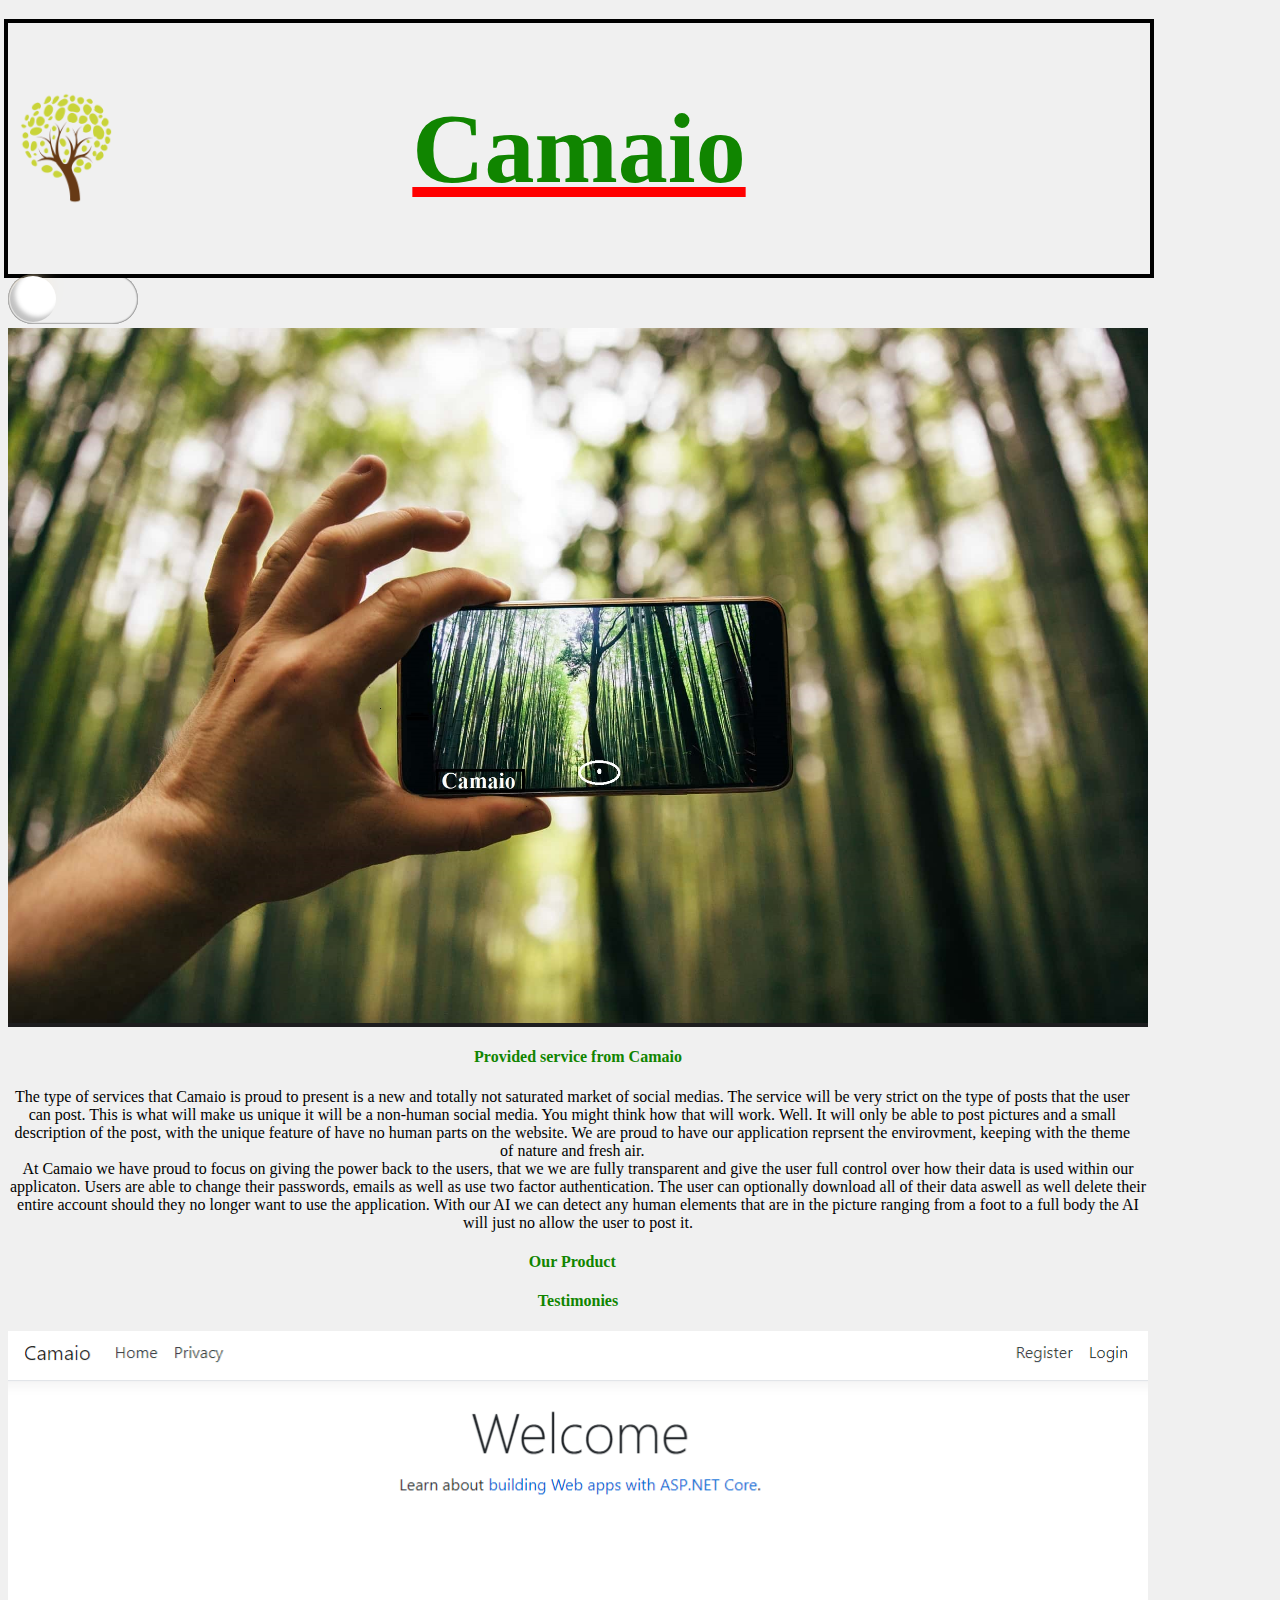
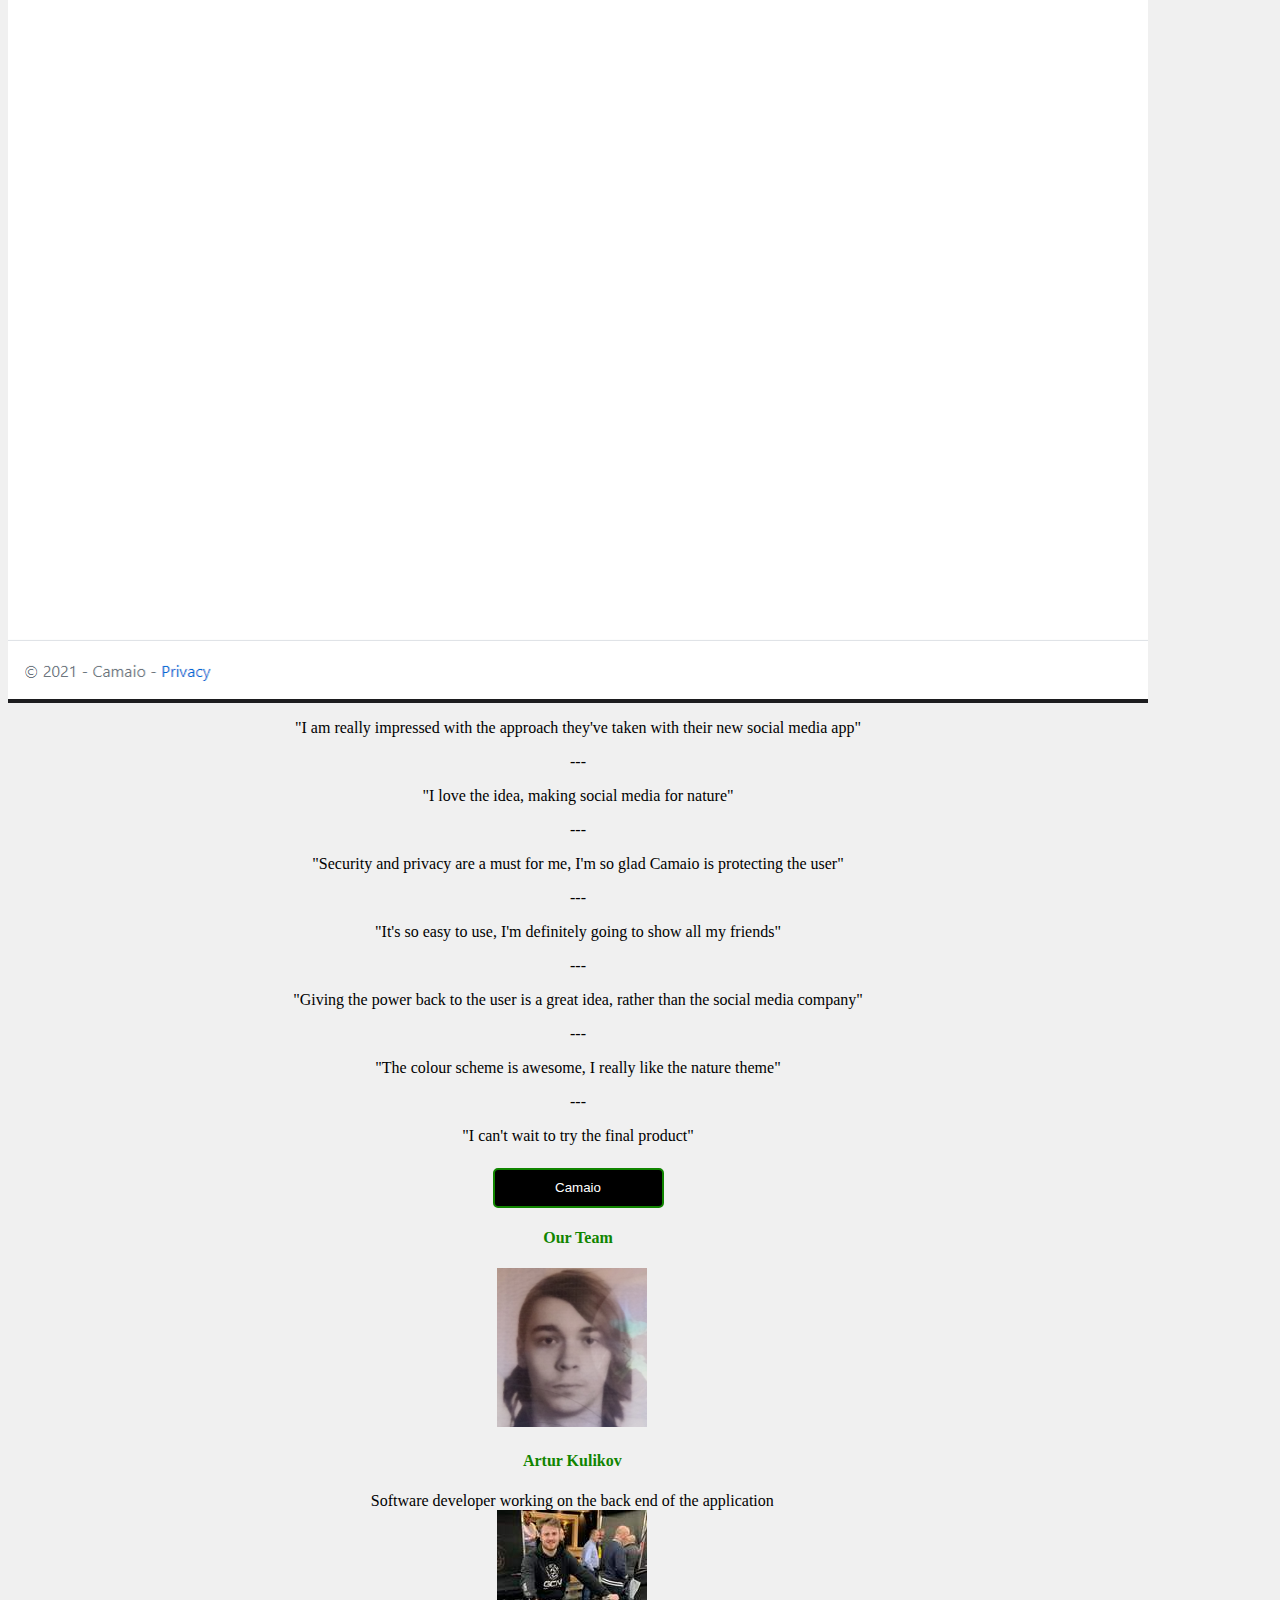
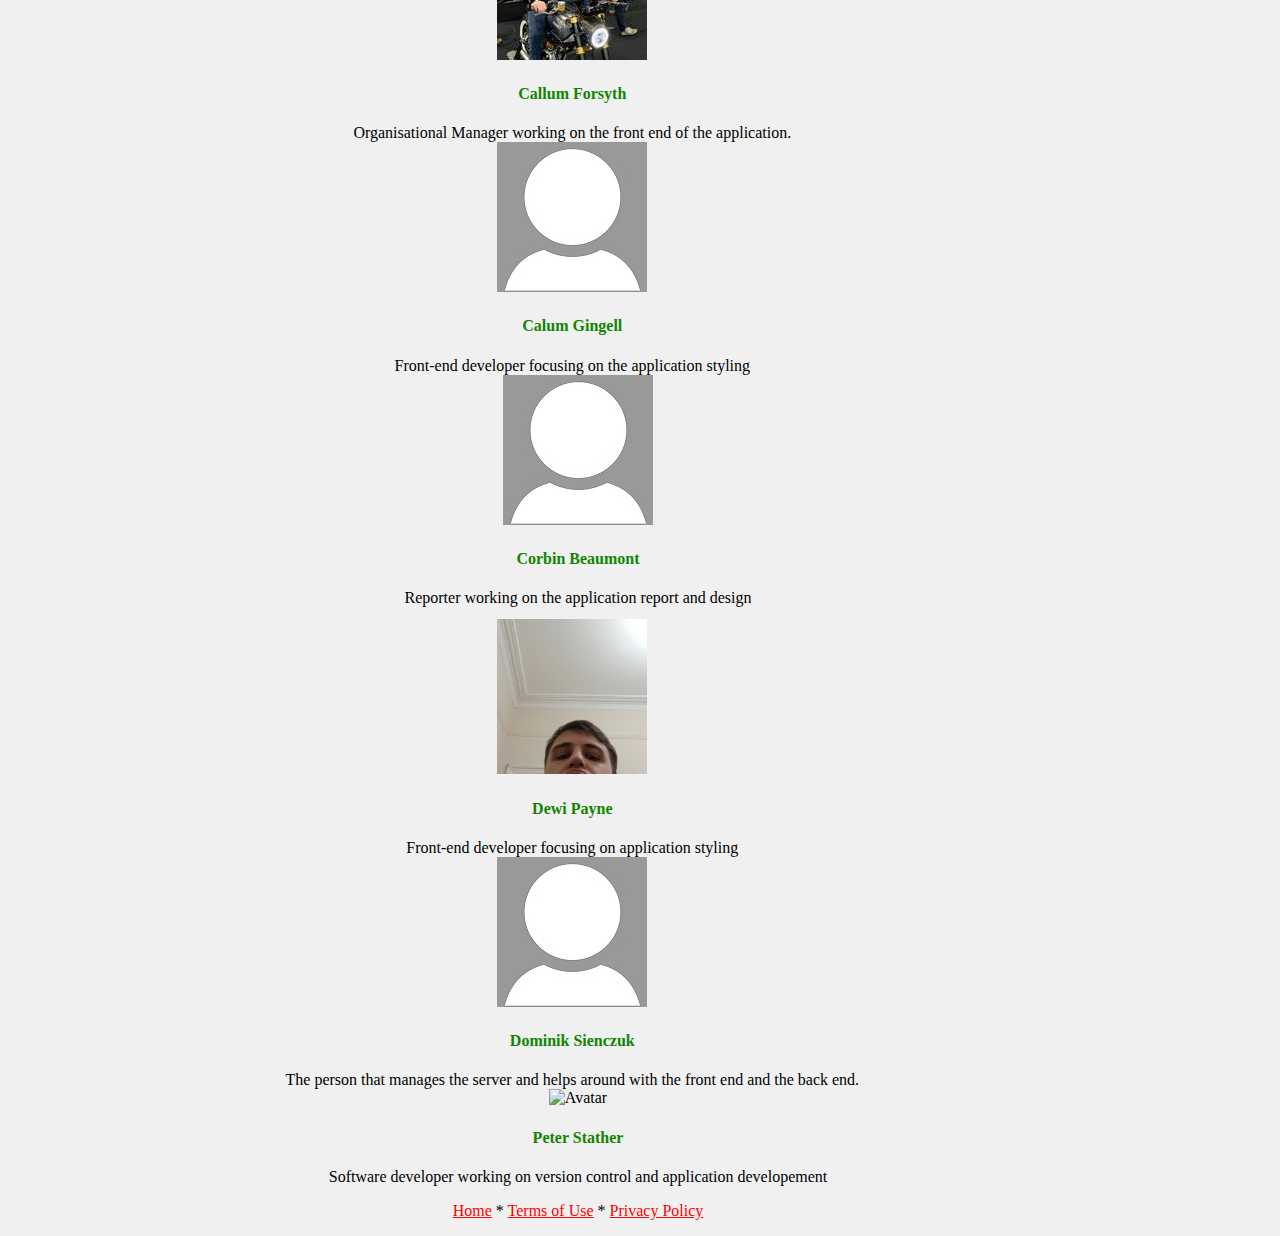
==== index.html @ d0fc168f "Update index.html" ====
<!DOCTYPE html>
<html lang="en" color-mode="light">

<head>
    <meta charset="utf-8">
    <meta name="viewport" content="width=device-width, initial-scale=1.0, maximum-scale=1.0, user-scalable=no">
    <link rel="stylesheet" href="https://cdn.metroui.org.ua/v4/css/metro-all.min.css">
    <link rel="stylesheet" href="./style/style.css">
    <script>
      if (
        localStorage.getItem("color-mode") === "dark" ||
        (window.matchMedia("(prefers-color-scheme: dark)").matches &&
          !localStorage.getItem("color-mode"))
      ) {
        document.documentElement.setAttribute("color-mode", "dark");
      }
      
    </script>
    <title>Company Website</title>
</head>

<body>
    <script src="https://cdn.metroui.org.ua/v4/js/metro.min.js"></script>

    <!-- <div class="container-fluid"></div> -->
    <div class="container">

        <!-- Main grid for the website -->
        <div class="grid">

            <!-- the Title -->
            <div class="header" style="margin-top: 2%;">
                <div class="cell" style=" margin-left: 1%; "></div>
                    <a href="./index.html">
                        <img src="./pictures/logo.png" alt="Camaio" style="width: 10%; height: 10%;">
                        <h1 style="text-align: center; font-size: 100px; font-family: 'Times New Roman', Times, serif; " >Camaio</h1>
                    </a>
                </div>
            </div>

            <div class="color-mode_btn light--hidden">
                <input type="checkbox" name="checkbox" class="switch">
            </div>

            <div class="color-mode_btn dark--hidden">
                <input type="checkbox" name="checkbox" class="switch">
            </div>
           
              
            <!-- Main image banner -->
            <div class="row" style="text-align: center; background-color: #1D1D1F; margin-bottom: 1%;">
                <div class="cell">
                    <img src="./pictures/phoneScreen.jpg" alt="Camaio" style="width: 100%; height: 100%;">
                </div>
            </div>

            <!-- The business -->
            <div class="row" style="text-align: center; margin-bottom: 1%; ">
                <div class="cell">
                    <h4>Provided service from Camaio</h4>
                </div>
            </div>

            <!-- first row (massive text row) -->
            <div class="row flex-align-center" style="text-align: center; ">
                <div class="cell" style=" margin-right: 1%; ">
                    <div class="cell">
                        The type of services that Camaio is proud to present is a new and totally not saturated market
                        of social medias. The service will be very strict on the type of posts that the user can post.
                        This is what will make us unique it will be a non-human social media. You might think how that
                        will work. Well. It will only be able to post pictures and a small description of the post, with
                        the unique feature of have no human parts on the website. We are proud to have our application 
                        reprsent the envirovment, keeping with the theme of nature and fresh air. 
                    </div>
                </div>
                <div class="cell">
                    <div class="cell">
                        At Camaio we have proud to focus on giving the power back to the users, that we we are fully 
                        transparent and give the user full control over how their data is used within our applicaton. 
                        Users are able to change their passwords, emails as well as use two factor authentication. The
                        user can optionally download all of their data aswell as well delete their entire account should 
                        they no longer want to use the application. With our AI we can detect any human elements that are in 
                        the picture ranging from a foot to a full body the AI will just no allow the user to post it.
                    </div>
                </div>
            </div>
             <!-- first row (massive text row) -->
             <div class="row flex-align-center" style="text-align: center; ">
                <div class="cell" style=" margin-right: 1%; ">
                    <div class="cell">
                        <h4>
                            Our Product
                        </h4>
                    </div>
                </div>
                <div class="cell">
                    <div class="cell">
                        <h4>
                            Testimonies
                        </h4>
                    </div>
                </div>
            </div>

            <div class="row flex-align-center" >
                <div class="cell cell-md-half" style="text-align: center; background-color: #1D1D1F; margin-bottom: 1%;">
                    <!-- A image of someone using the product -->
                    <img src="./pictures/appHomeScreen.png" alt="Camaio" style=" width: 100%; height: 70%;">
                </div>
                <div class="cell cell-md-half" style="text-align: center;margin-bottom: 2%;">
                    <!-- some text that makes it seem that our product is good -->
                    <p>"I am really impressed with the approach they've taken with their new social media app"</p>
                    <p>---</p>
                    <p>"I love the idea, making social media for nature"</p>
                    <p>---</p>
                    <p>"Security and privacy are a must for me, I'm so glad Camaio is protecting the user"</p>
                    <p>---</p>
                    <p>"It's so easy to use, I'm definitely going to show all my friends"</p>
                    <p>---</p>
                    <p>"Giving the power back to the user is a great idea, rather than the social media company"</p>
                    <p>---</p>
                    <p>"The colour scheme is awesome, I really like the nature theme"</p>
                    <p>---</p>
                    <p>"I can't wait to try the final product"</p>    
                </div>
            </div>

            <!-- Checkout the product/service -->
            <div class="row" style="text-align: center;">
                <div class="cell">
                    <h4>
                        <form action="https://camaio.co.uk/">
                            <button type="submit" class="camaio-button" 
                                style="width: 15%;   cursor: pointer;">Camaio</button>
                        </form>
                        </h3>
                </div>
            </div>

            <!-- Team -->
            <div class="row" style="text-align: center;  margin-bottom: 1%; ">
                <div class="cell">
                    <h4>Our Team</h4>
                </div>
            </div>

            <!-- The team -->
            <!-- Row 1 -->
            <div class="row" style="text-align: center; margin-bottom: 1%; ">
                <div class="cell" style=" margin-right: 1%;">
                    <div class="cell"><img src="./pictures/ArturImage.png" alt="Avatar" style="width:150px"></div>
                    <div class="cell">
                        <h4>Artur Kulikov</h4>
                    </div>
                    <div class="cell">Software developer working on the back end of the application</div>
                </div>
                <div class="cell" style="margin-right: 1%; ">
                    <div class="cell"><img src="./pictures/callumAvatar.jpg" alt="Avatar"></div>
                    <div class="cell">
                        <h4>Callum Forsyth</h4>
                    </div>
                    <div class="cell">Organisational Manager working on the front end of the application. </div>
                </div>
                <div class="cell" style="margin-right: 1%; ">
                    <div class="cell"><img src="./pictures/avatar.jpg" alt="Avatar" ></div>
                    <div class="cell">
                        <h4>Calum Gingell</h4>
                    </div>
                    <div class="cell">Front-end developer focusing on the application styling</div>
                </div>
                <div class="cell" styl>
                    <div class="cell"><img src="./pictures/avatar.jpg" alt="Avatar"></div>
                    <div class="cell">
                        <h4>Corbin Beaumont</h4>
                    </div>
                    <div class="cell">Reporter working on the application report and design</div>
                </div>
            </div>
            <!-- Row 2 -->
            <div class="row" style="text-align: center;  margin-bottom: 1%;">
                <div class="cell" style="margin-right: 1%; ">
                    <div class="cell"><img src="./pictures/dewi.jpg" alt="Avatar" style="width:150px"></div>
                    <div class="cell">
                        <h4>Dewi Payne</h4>
                    </div>
                    <div class="cell">Front-end developer focusing on application styling</div>
                </div>
                <div class="cell" style="margin-right: 1%; ">
                    <div class="cell"><img src="./pictures/avatar.jpg" alt="Avatar"></div>
                    <div class="cell">
                        <h4>Dominik Sienczuk</h4>
                    </div>
                    <div class="cell">The person that manages the server and helps around with the front end and the back end.</div>
                </div>
                <div class="cell">
                    <div class="cell"><img src="./pictures/Simber logo S edited.jpg" alt="Avatar" style="width:150px"></div>
                    <div class="cell">
                        <h4>Peter Stather</h4>
                    </div>
                    <div class="cell">Software developer working on version control and application developement</div>
                </div>
            </div>

            <!-- footer (icons of the social media) -->
            <div class="row">
                <div class="cell" style="text-align: center;  ">
                    <p>
                        <a href="./index.html">Home</a> *
                        <a href="./tos.html">Terms of Use</a> *
                        <a href="./privacy.html">Privacy Policy</a>
                    </p>
                </div>
            </div>
        </div>
    </div>
    <script src="./scripts/script.js"></script>
</body>
</html>
---- style/style.css ----
.wrapper {
  width: 130px;
  height: 100px;
  position: absolute;
  top: 50%;
  left: 0%;
  transform: translate(-50%, -50%);
}

.switch {
  position: relative;
  width: 130px;
  height: 50px;
  margin: 0px;
  appearance: none;
  border-radius: 25px;
  box-shadow: inset 0px 0px 2px black;

  outline: none;
  cursor: pointer;
  overflow: hidden;
}

.switch:after {
  content: "";
  width: 46px;
  height: 46px;
  border-radius: 50%;
  background-color: #fff;
  position: absolute;
  left: 2px;
  top: 2px;
  transform: translateX(0px);
  animation: off 0.7s forwards cubic-bezier(0.8, 0.5, 0.2, 1.4);
  box-shadow: inset 5px -5px 4px rgba(53, 53, 53, 0.3);
}

.camaio-button{
  border-color: transparent; 
  border-radius: 5px; 
  border: 2px solid var(--secondary-color);
  background-color: black; 
  color: white; 
  height: 40px;
  width: 25px; 
}

@keyframes off {
  0% {
    transform: translateX(80px);
    width: 46px;
  }
  50% {
    width: 75px;
    border-radius: 25px;
  }
  100% {
    transform: translateX(0px);
    width: 46px;
  }
}

.switch:checked:after {
  animation: on 0.7s forwards cubic-bezier(0.8, 0.5, 0.2, 1.4);
  box-shadow: inset -5px -5px 4px rgba(53, 53, 53, 0.3);
}

@keyframes on {
  0% {
    transform: translateX(0px);
    width: 46px;
  }
  50% {
    width: 75px;
    border-radius: 25px;
  }
  100% {
    transform: translateX(80px);
    width: 46px;
  }
}

.switch:checked:before {
  content: "";
  width: 15px;
  height: 15px;
  border-radius: 50%;
  position: absolute;
  left: 15px;
  top: 5px;
  transform-origin: 53px 10px;
  background-color: transparent;
  box-shadow: 5px -1px 0px #fff;
  filter: blur(0px);
  animation: sun 0.7s forwards ease;
}

/* Makes the transition for the sun when the button is clicked  */
@keyframes sun {
  0% {
    transform: rotate(170deg);
    background-color: transparent;
    box-shadow: 5px -1px 0px #fff;
    filter: blur(0px);
  }
  50% {
    background-color: transparent;
    box-shadow: 5px -1px 0px #fff;
    filter: blur(0px);
  }
  90% {
    background-color: #f5daaa;
    box-shadow: 0px 0px 10px #f5deb4, 0px 0px 20px #f5deb4, 0px 0px 30px #f5deb4,
      inset 0px 0px 2px #efd3a3;
    filter: blur(1px);
  }
  100% {
    transform: rotate(0deg);
    background-color: #f5daaa;
    box-shadow: 0px 0px 10px #f5deb4, 0px 0px 20px #f5deb4, 0px 0px 30px #f5deb4,
      inset 0px 0px 2px #efd3a3;
    filter: blur(1px);
  }
}

.switch:before {
  content: "";
  width: 15px;
  height: 15px;
  border-radius: 50%;
  position: absolute;
  left: 15px;
  top: 5px;
  filter: blur(1px);
  background-color: #f5daaa;
  box-shadow: 0px 0px 10px #f5deb4, 0px 0px 20px #f5deb4, 0px 0px 30px #f5deb4,
    inset 0px 0px 2px #efd3a3;
  transform-origin: 53px 10px;
  animation: moon 0.7s forwards ease;
}

/* Makes the transition for the moon when the button is clicked */
@keyframes moon {
  0% {
    transform: rotate(0deg);
    filter: blur(1px);
  }
  50% {
    filter: blur(1px);
  }
  90% {
    background-color: transparent;
    box-shadow: 5px -1px 0px #fff;
    filter: blur(0px);
  }
  100% {
    transform: rotate(170deg);
    background-color: transparent;
    box-shadow: 5px -1px 0px #fff;
    filter: blur(0px);
  }
}

body {
  background-color: var(--background-color);
  color: var(--font-color);
}

h1 {
  color: var(--secondary-color);
}

h4 {
  color: var(--secondary-color);
}

a {
  color: var(--primary-color);
}

p.{
    color: var(--primary-color);
}

.header {
  padding: 1px;
  width: 100%;
  outline: 4px solid black;

}
.header img{
  float: left;
  width: 100px;
  height: 100px;
}

.header h1{
    position: relative;
    top: 0px;
    text-align: center;
    right:5%;
 
}

:root {
  --radius: 50px;
  --sans: -apple-system, blinkmacsystemfont, "Segoe UI", roboto, oxygen, ubuntu,
    cantarell, "Open Sans", "Helvetica Neue", sans-serif;
}

:root[color-mode="light"] .light--hidden {
  display: none;
}

:root[color-mode="dark"] .dark--hidden {
  display: none;
}

:root[color-mode="light"] {
    --primary-color: red; 
    --secondary-color:  #108500;/* h2 & h4 headings */ 
    --font-color: black; 
    --background-color:#F0F0F0;  
}

:root[color-mode="dark"] {
    --primary-color: red; 
    --secondary-color: #A2C523; /* h2 & h4 headings */ 
    --font-color: white; 
    --background-color: #343434;  
}

@media (min-width: 640px) {
  .color-mode {
    padding: 2rem;
  }
}

@media (min-width: 640px) {
  .color-mode_section {
    padding: 1rem 3rem;
  }
}

@media (min-width: 640px) {
  .color-mode_excerpt {
    padding: 1rem 2rem;
    margin: 2rem;
  }
}

container {
  width: 100%;
  margin-left: 15%;
  margin-right: 15%;
}

@media (min-width: 576px) {
  .container {
    max-width: 540px;
  }
}

@media (min-width: 768px) {
  .container {
    max-width: 720px;
  }
}

@media (min-width: 992px) {
  .container {
    max-width: 960px;
  }
}

@media (min-width: 1200px) {
  .container {
    max-width: 1140px;
  }
}

@media (min-width: 1452px) {
  .container {
    max-width: 1360px;
  }
}
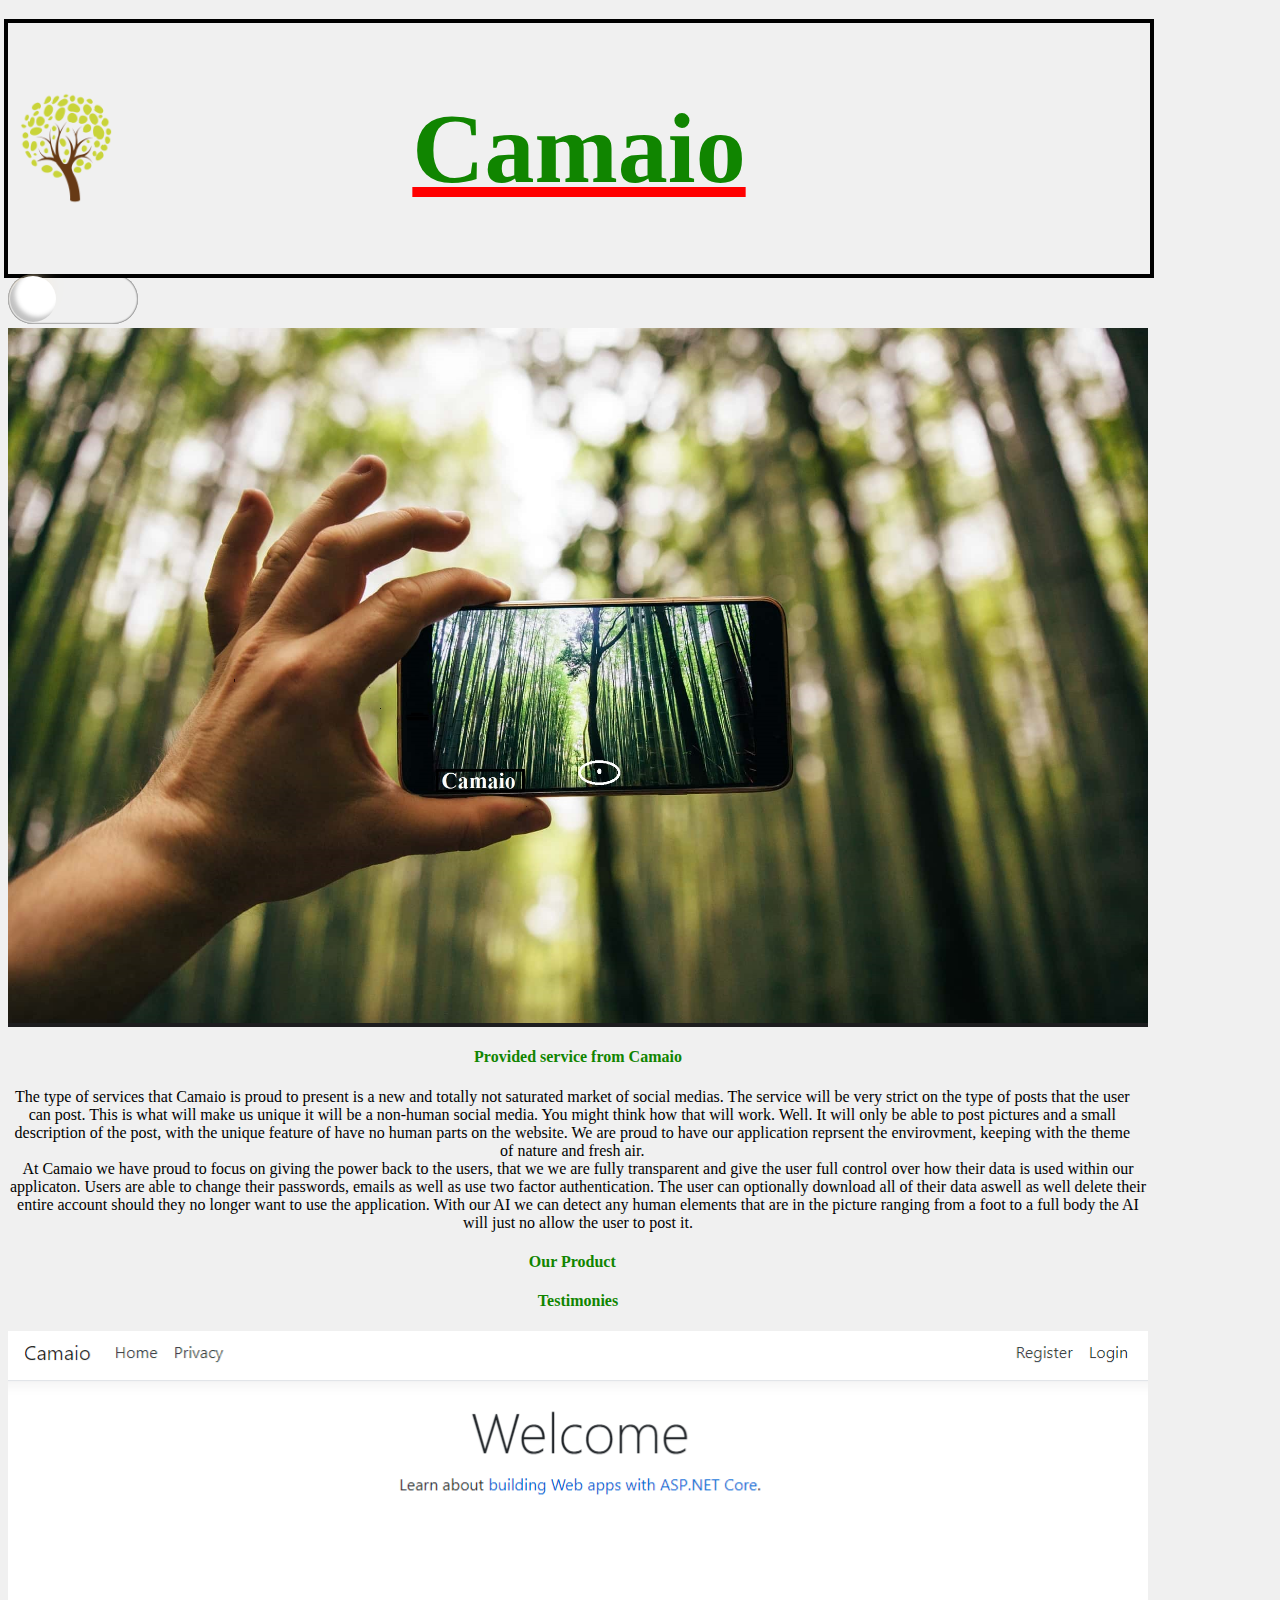
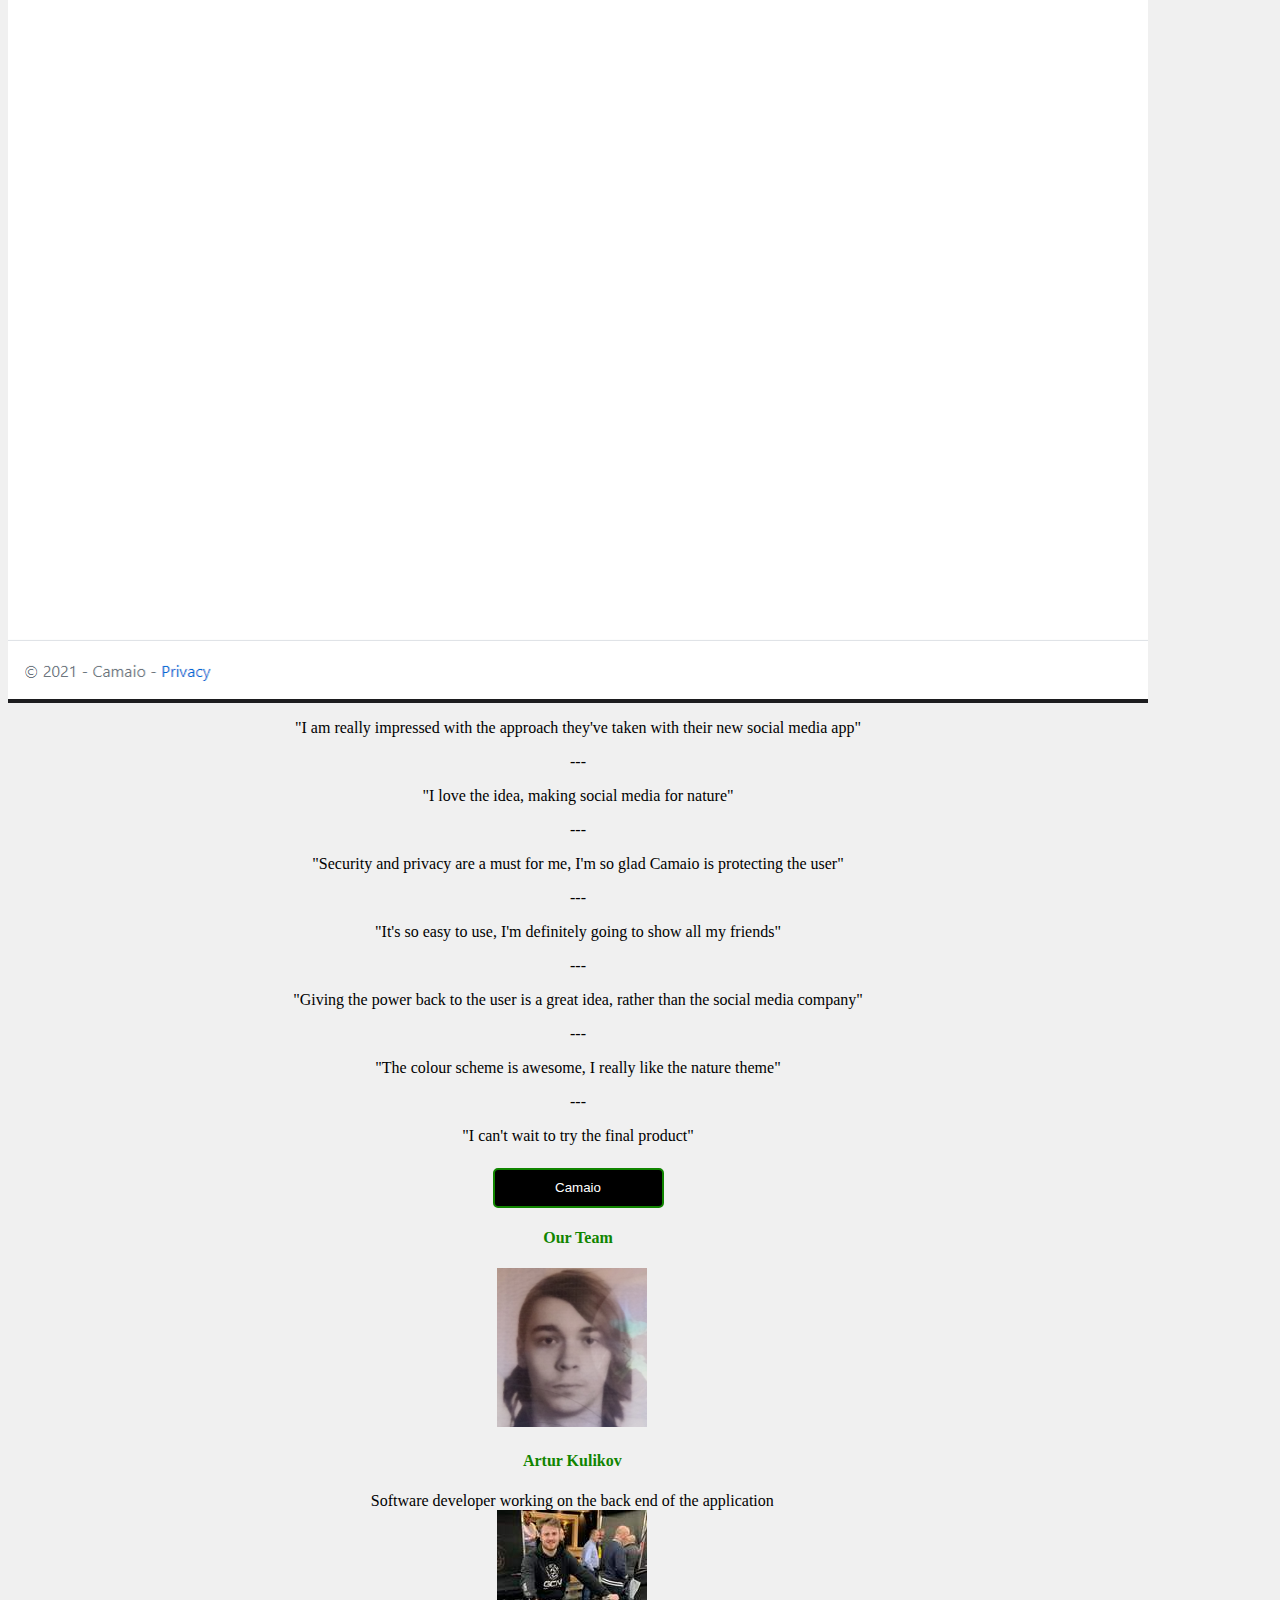
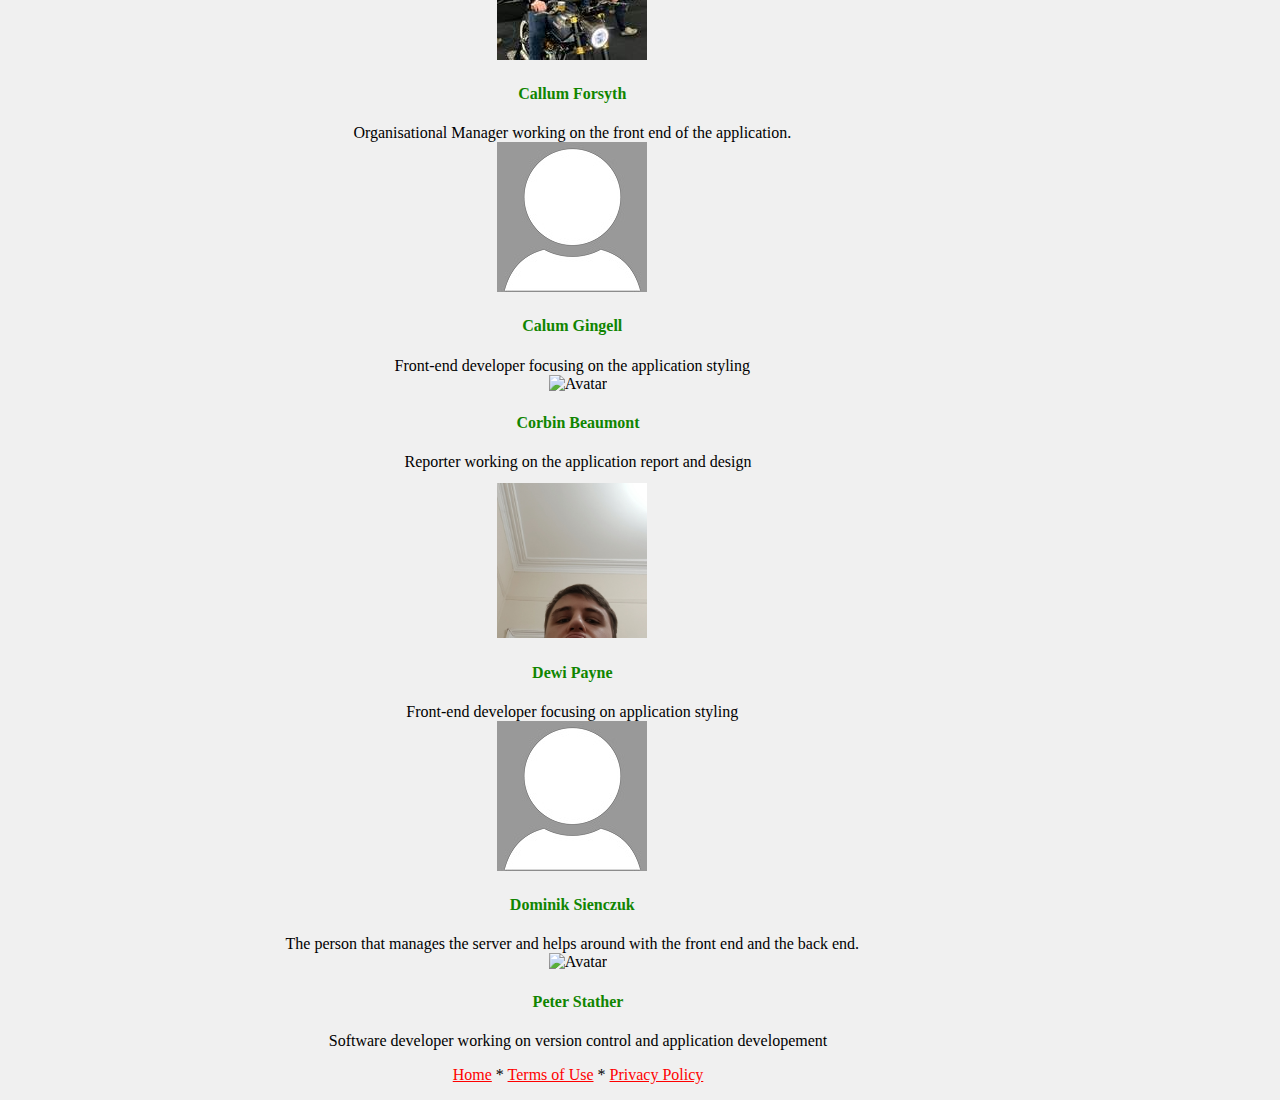
==== commit e5ecf598: "Merge pull request #42 from F29SO-Team-1/Chibich4n-profilepic" ====
--- a/index.html
+++ b/index.html
@@ -169,7 +169,7 @@
                     <div class="cell">Front-end developer focusing on the application styling</div>
                 </div>
                 <div class="cell" styl>
-                    <div class="cell"><img src="./pictures/avatar.jpg" alt="Avatar"></div>
+                    <div class="cell"><img src="./pictures/CorbinProfile.jpg" alt="Avatar"></div>
                     <div class="cell">
                         <h4>Corbin Beaumont</h4>
                     </div>
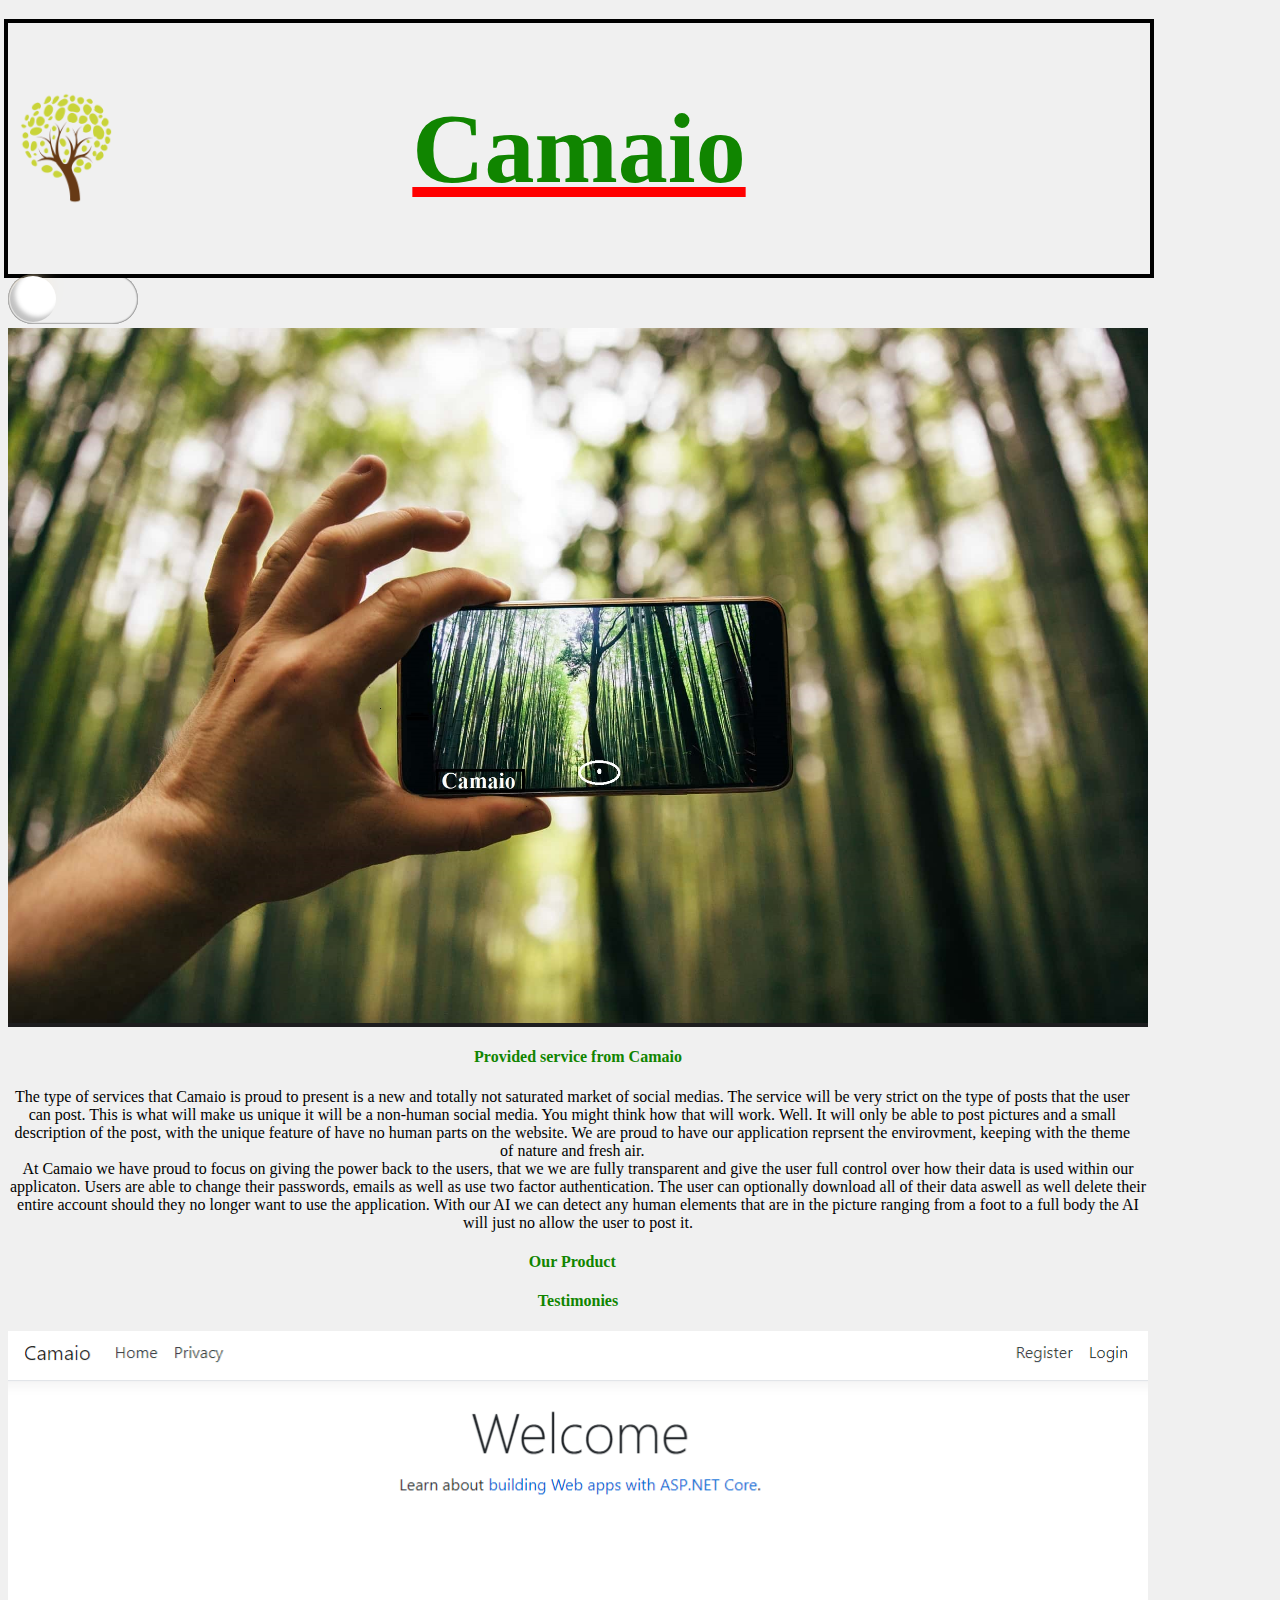
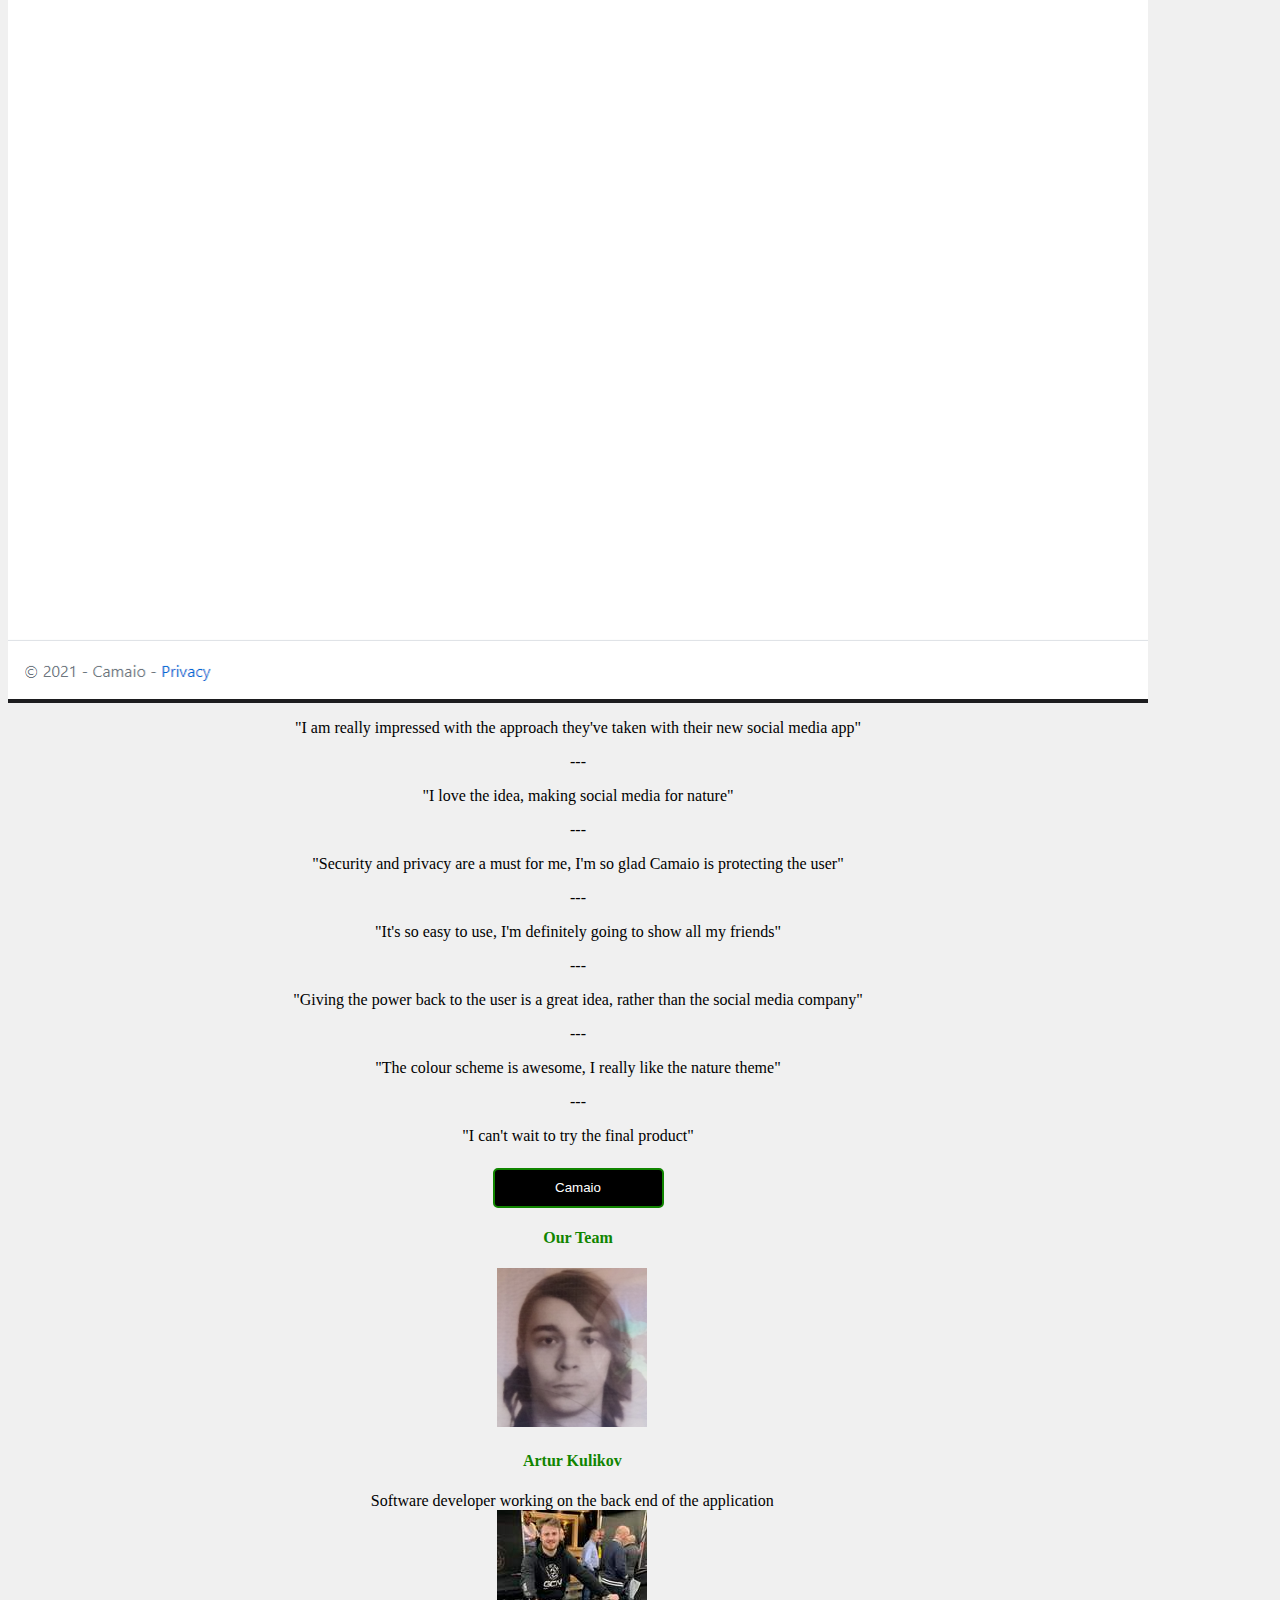
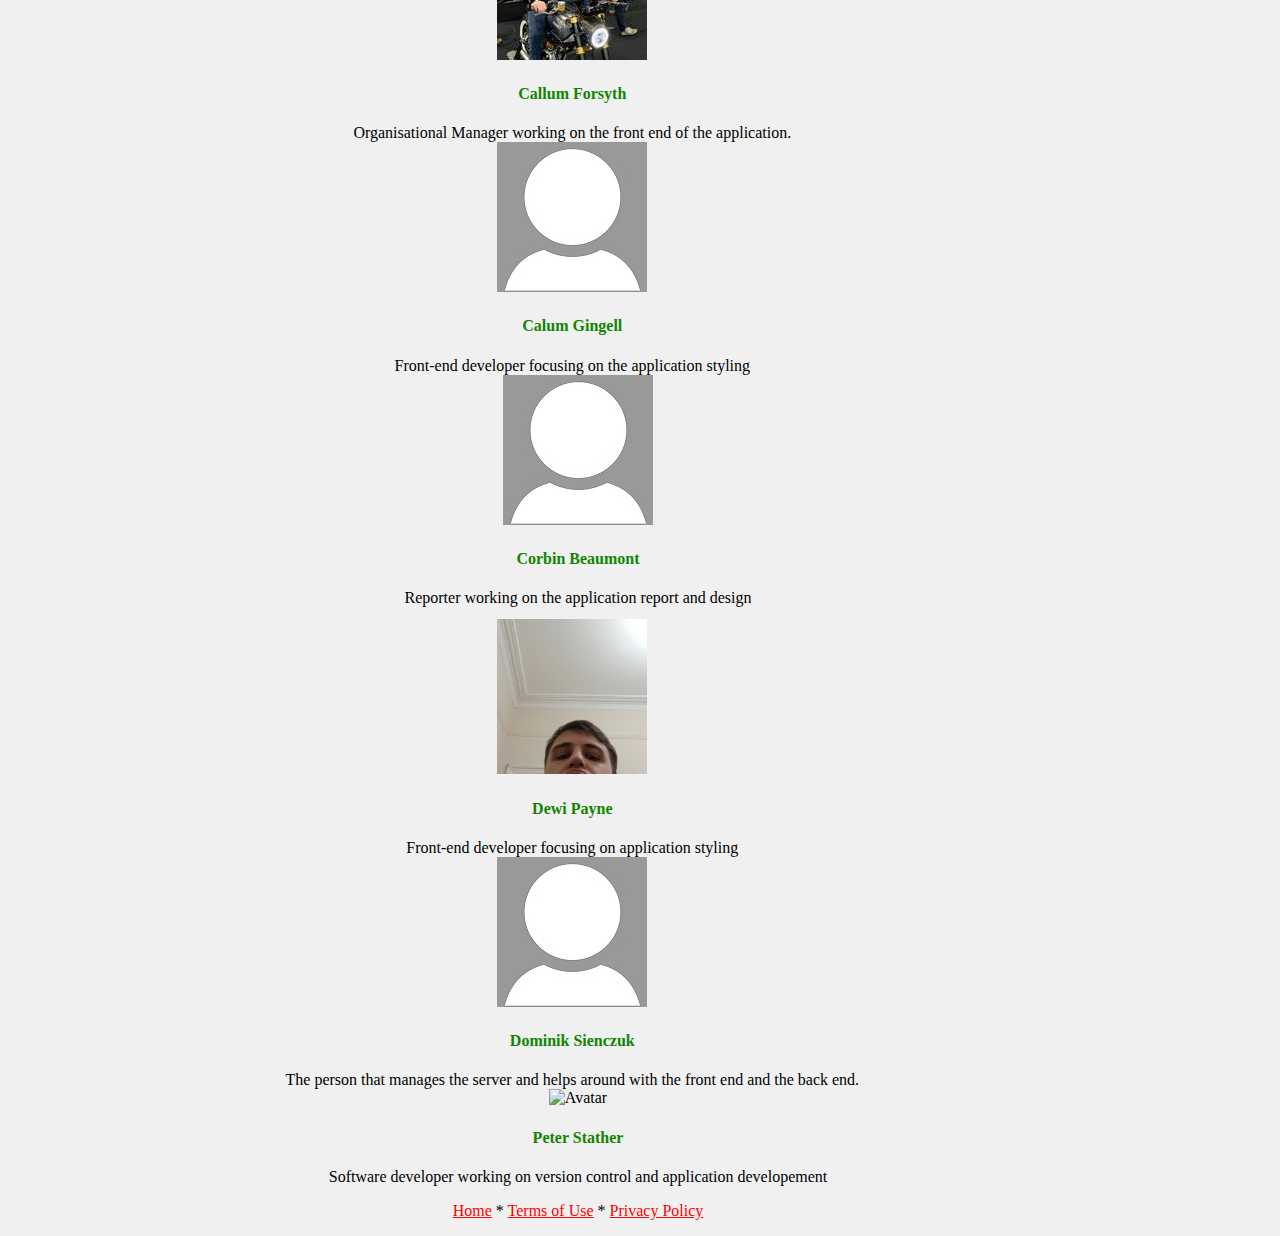
==== commit e1653462: "Create index.html" ====
--- a/index.html
+++ b/index.html
@@ -169,7 +169,7 @@
                     <div class="cell">Front-end developer focusing on the application styling</div>
                 </div>
                 <div class="cell" styl>
-                    <div class="cell"><img src="./pictures/CorbinProfile.jpg" alt="Avatar"></div>
+                    <div class="cell"><img src="./pictures/avatar.jpg" alt="Avatar" style="width:150px"></div>
                     <div class="cell">
                         <h4>Corbin Beaumont</h4>
                     </div>
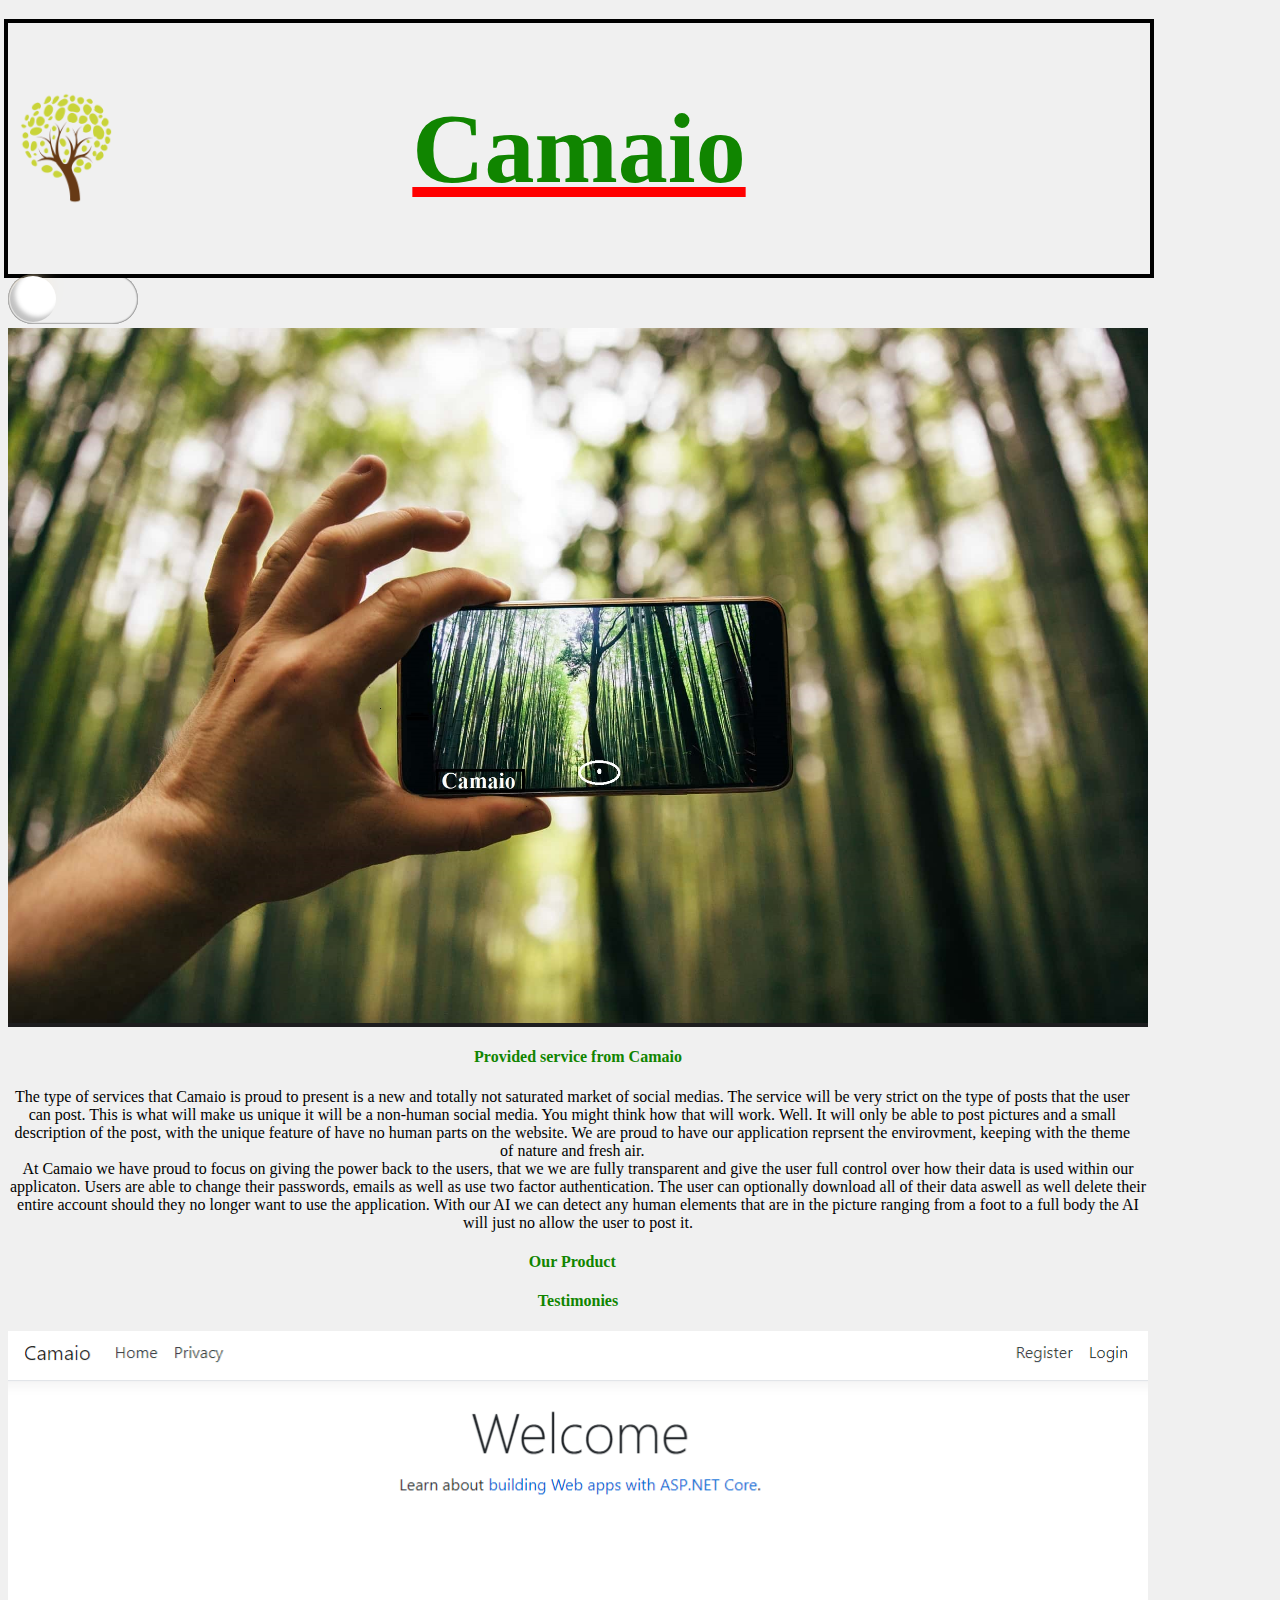
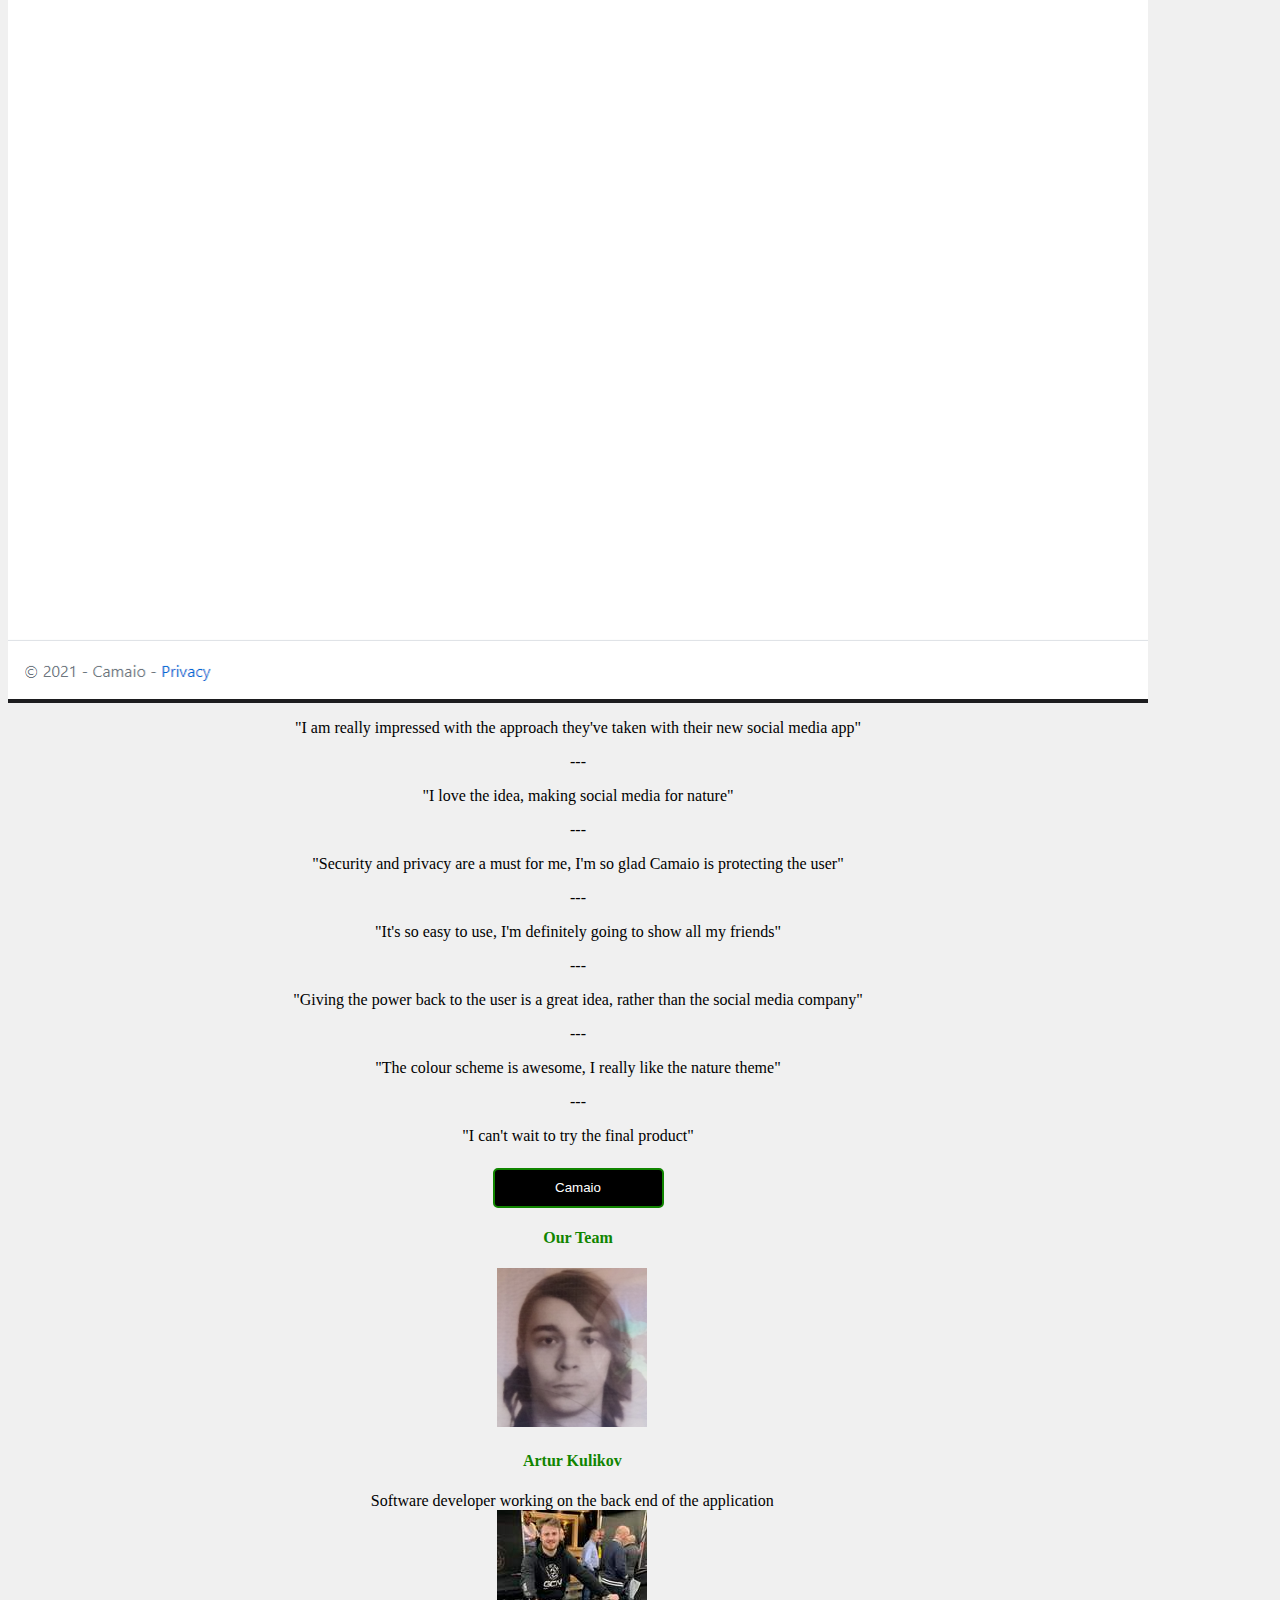
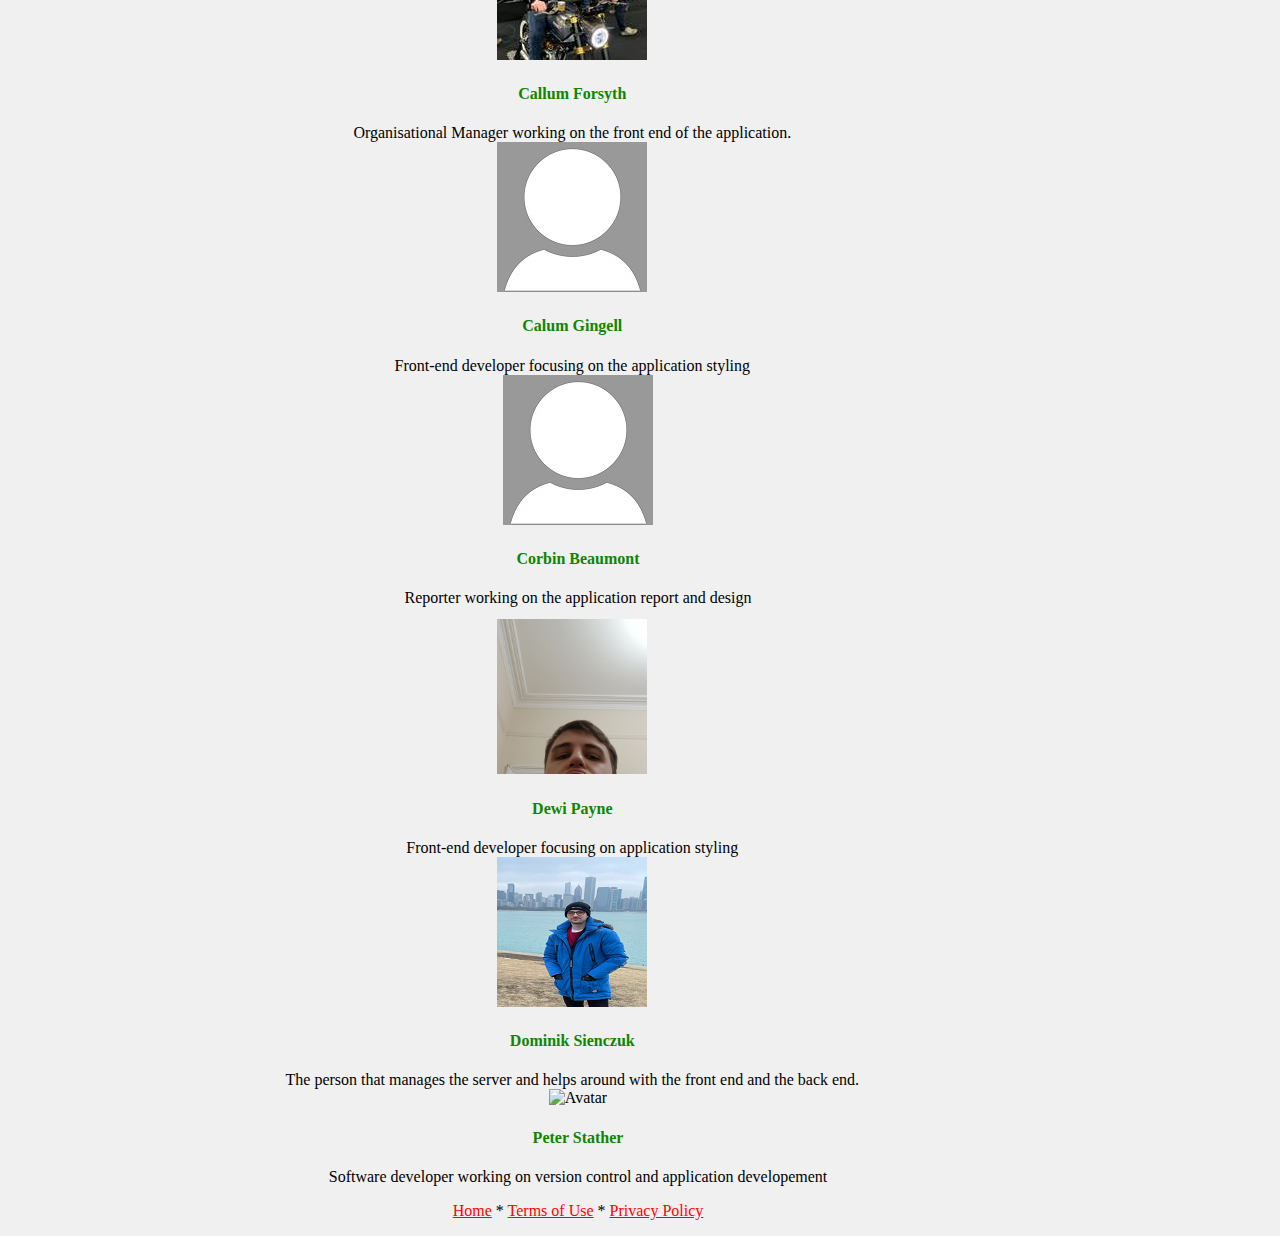
==== commit 66c710d5: "Dom link" ====
--- a/index.html
+++ b/index.html
@@ -186,7 +186,7 @@
                     <div class="cell">Front-end developer focusing on application styling</div>
                 </div>
                 <div class="cell" style="margin-right: 1%; ">
-                    <div class="cell"><img src="./pictures/avatar.jpg" alt="Avatar"></div>
+                    <div class="cell"><img src="./pictures/DominikImage.png" alt="Avatar"></div>
                     <div class="cell">
                         <h4>Dominik Sienczuk</h4>
                     </div>
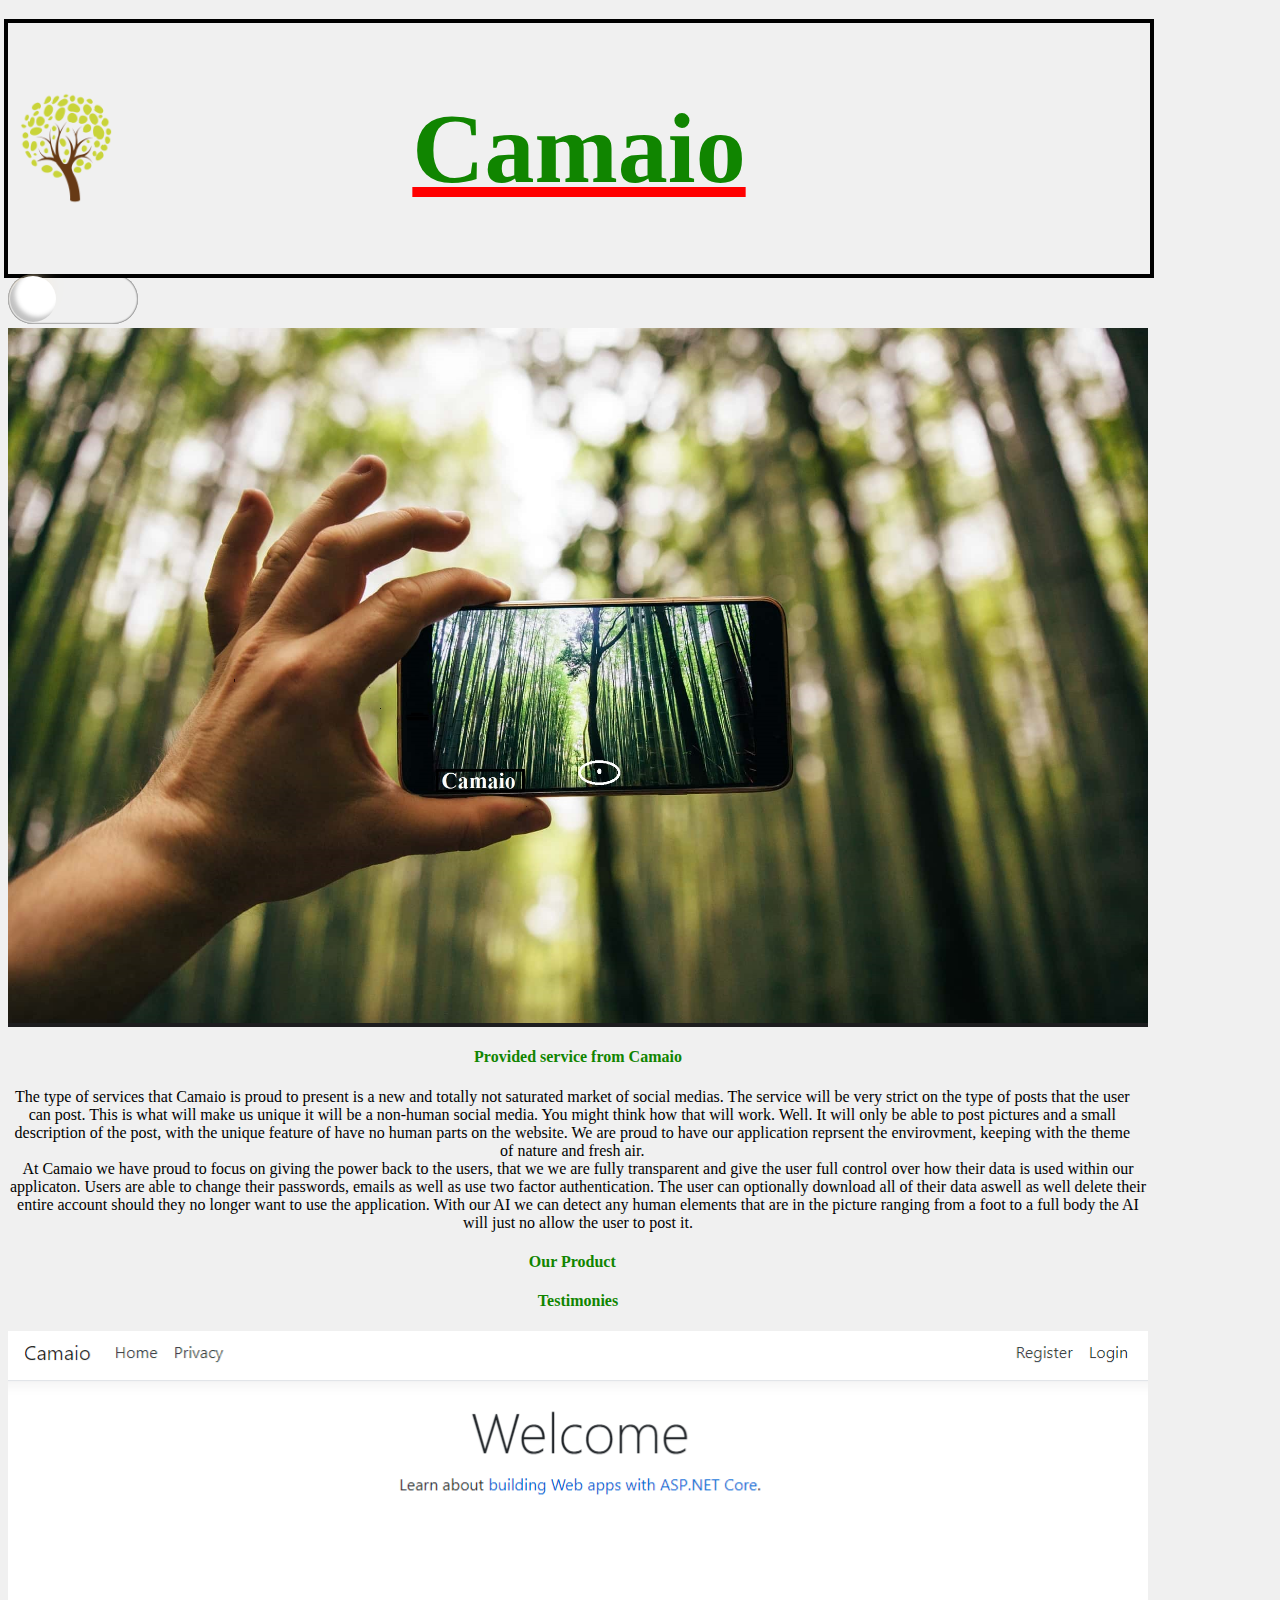
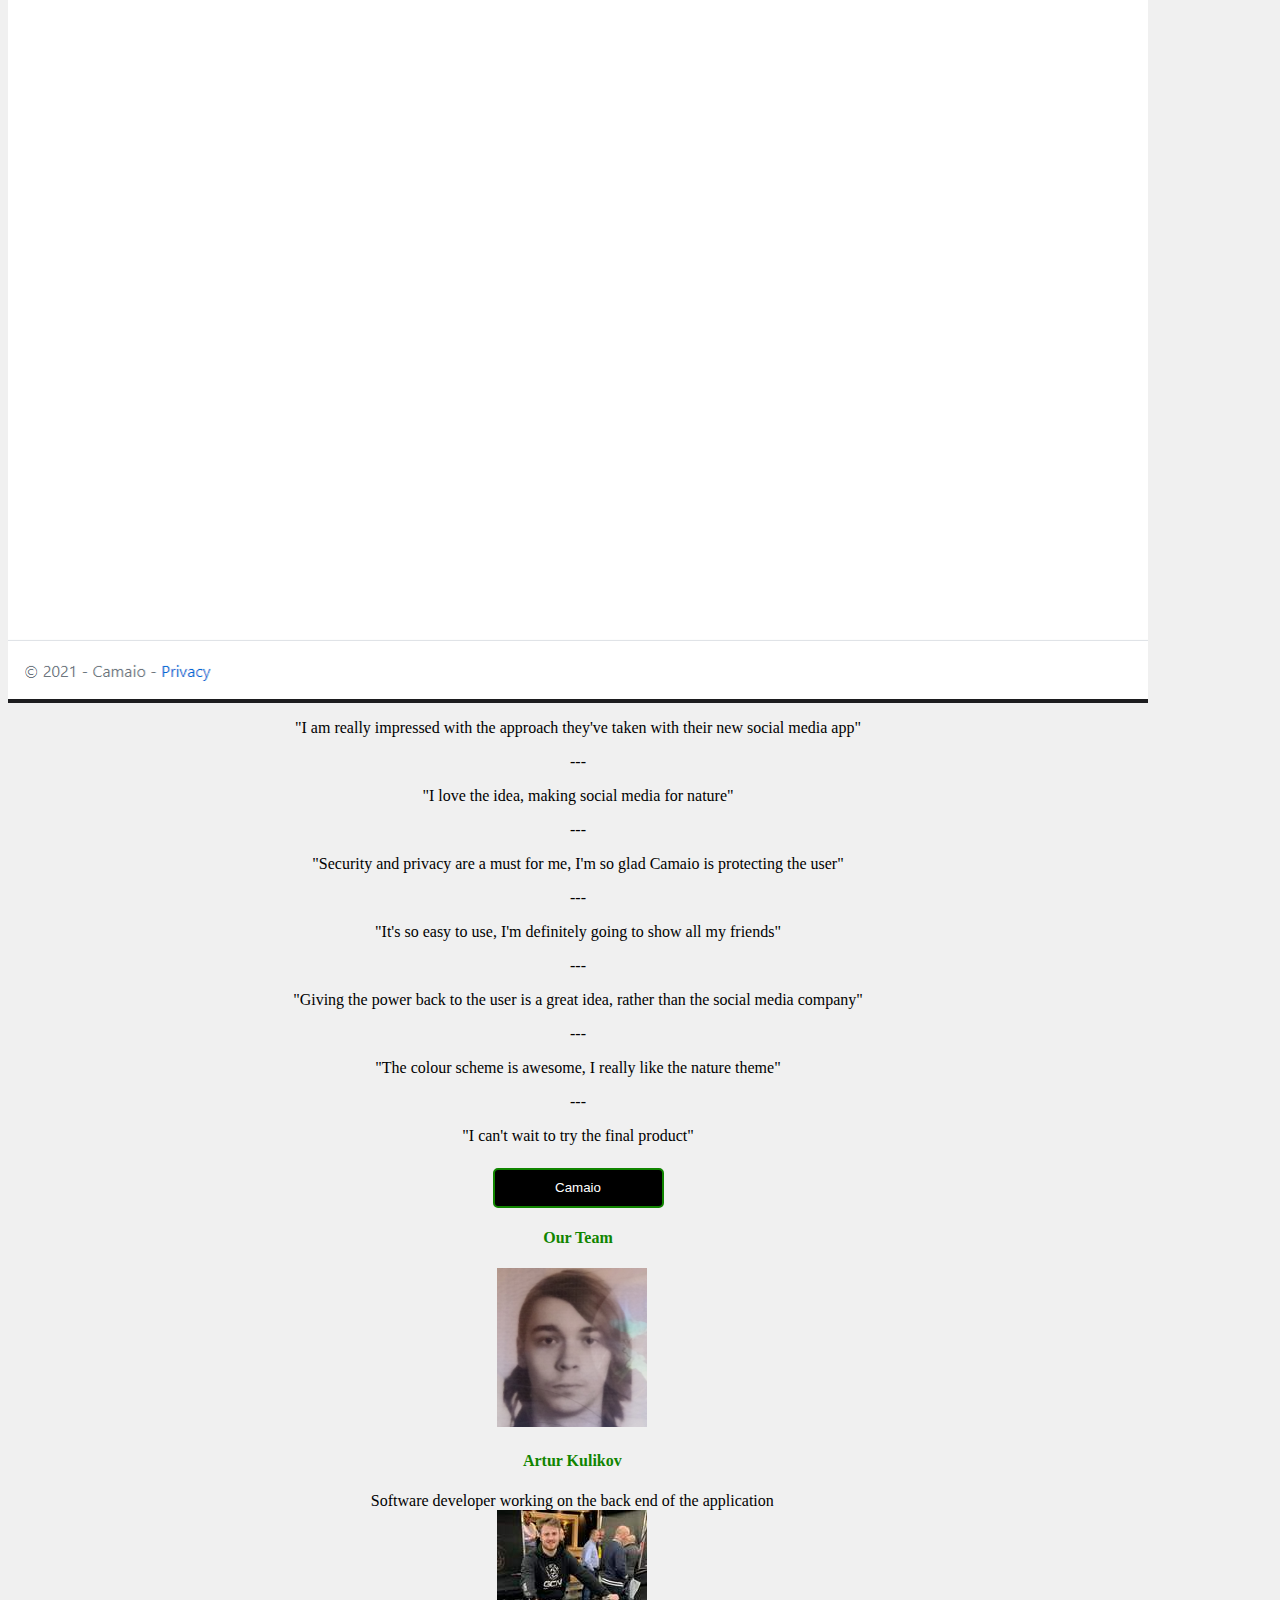
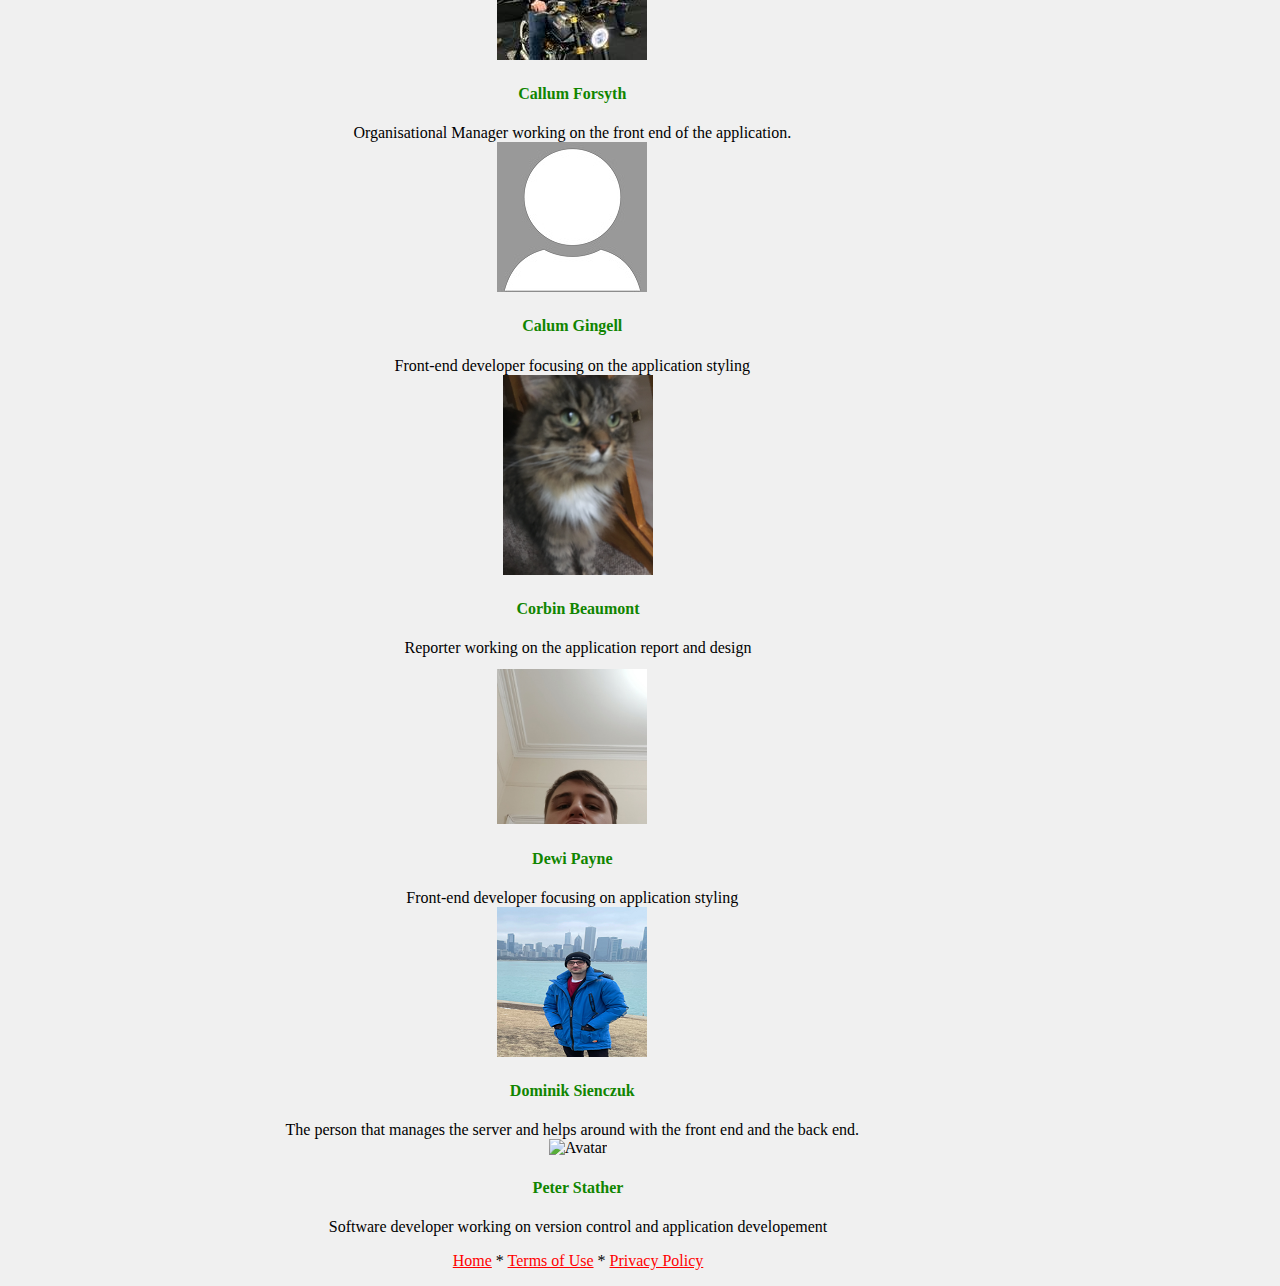
==== commit 512ee9e0: "Update index.html" ====
--- a/index.html
+++ b/index.html
@@ -169,7 +169,7 @@
                     <div class="cell">Front-end developer focusing on the application styling</div>
                 </div>
                 <div class="cell" styl>
-                    <div class="cell"><img src="./pictures/avatar.jpg" alt="Avatar" style="width:150px"></div>
+                    <div class="cell"><img src="./pictures/CorbinProfile.JPG" alt="Avatar" style="width:150px"></div>
                     <div class="cell">
                         <h4>Corbin Beaumont</h4>
                     </div>
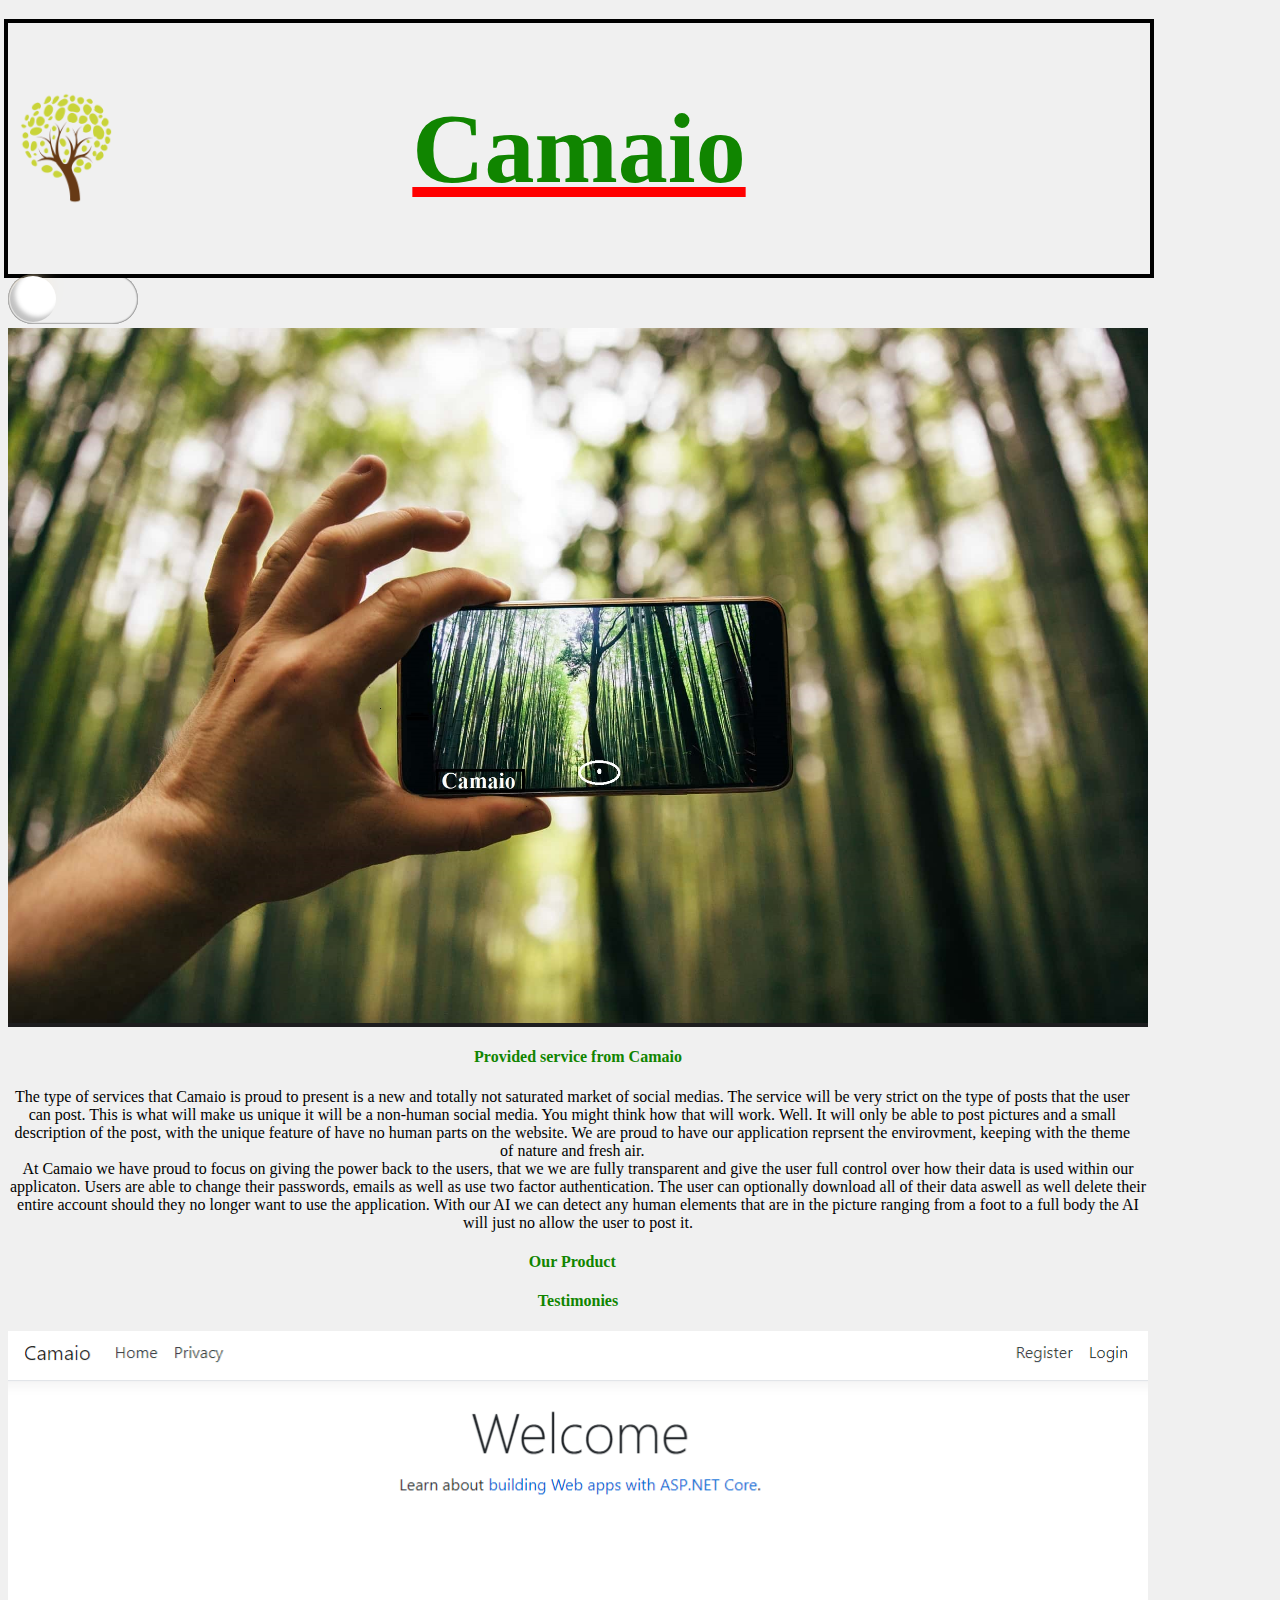
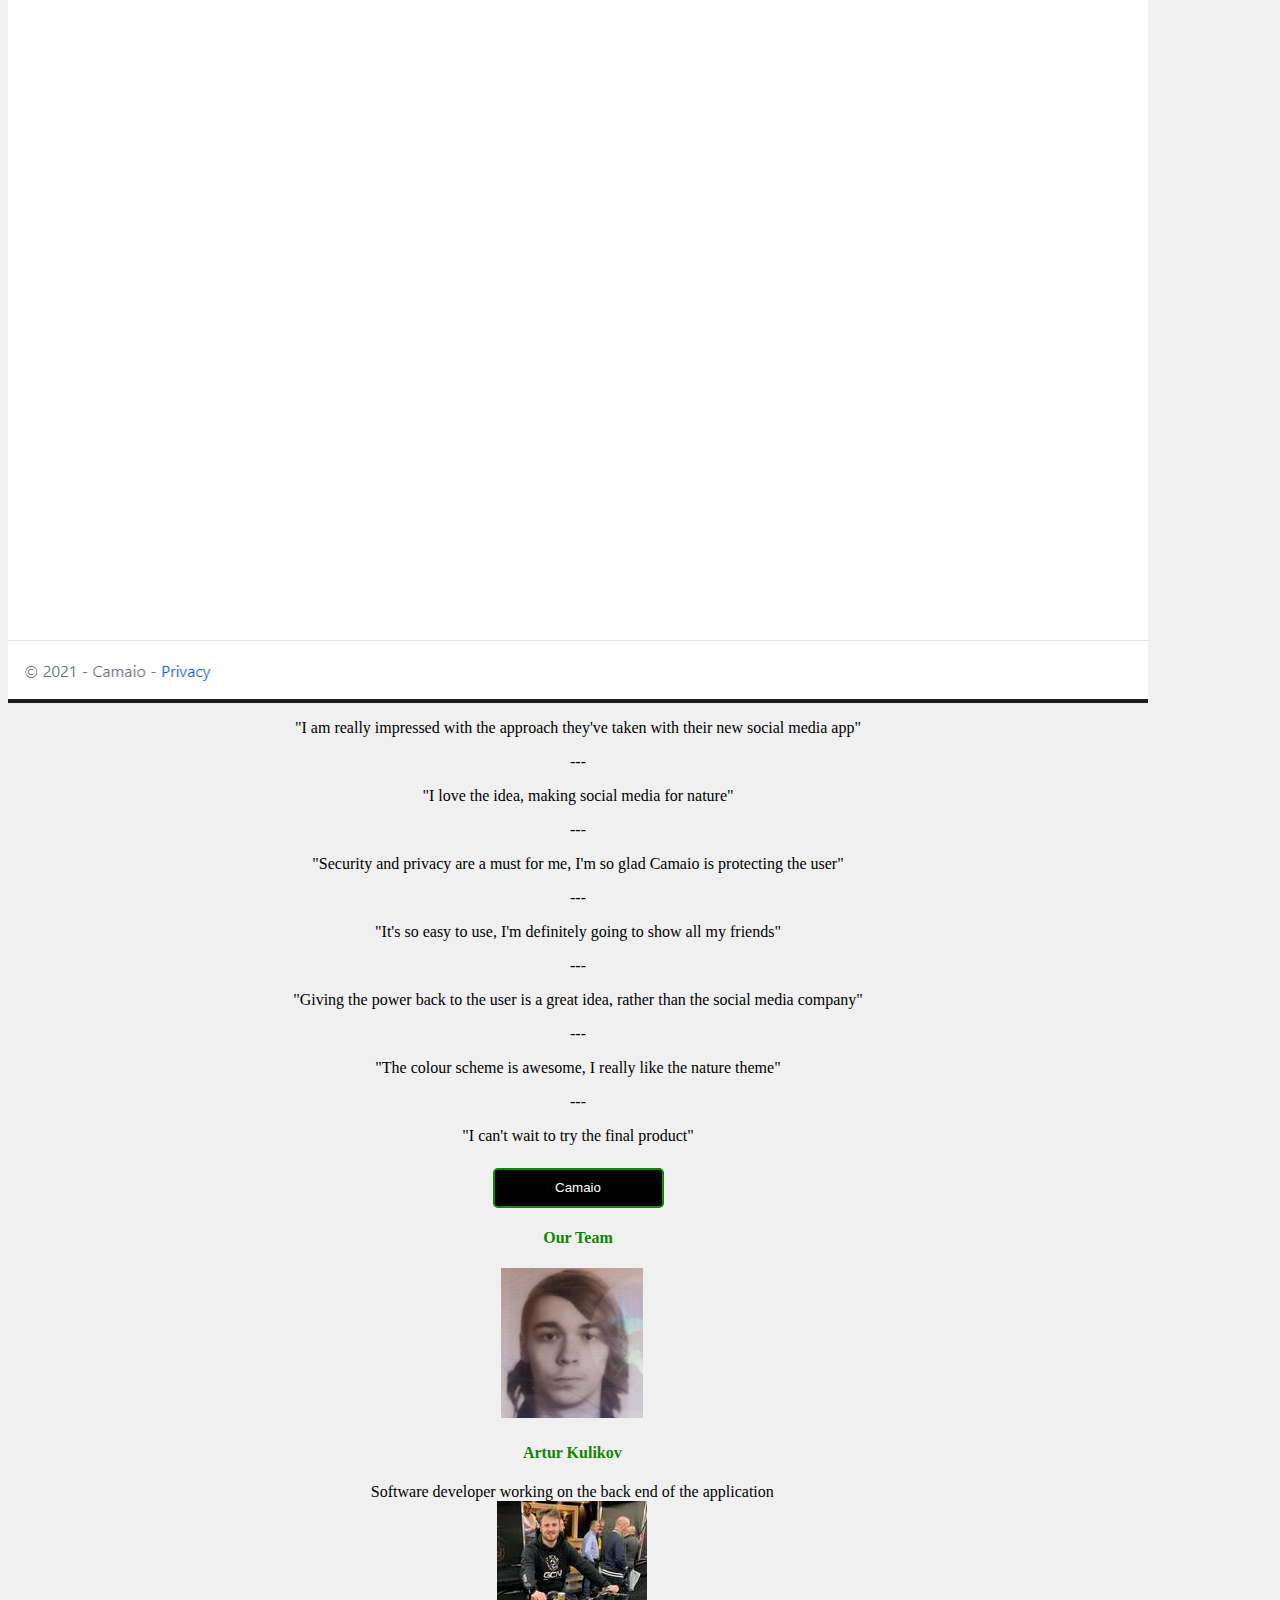
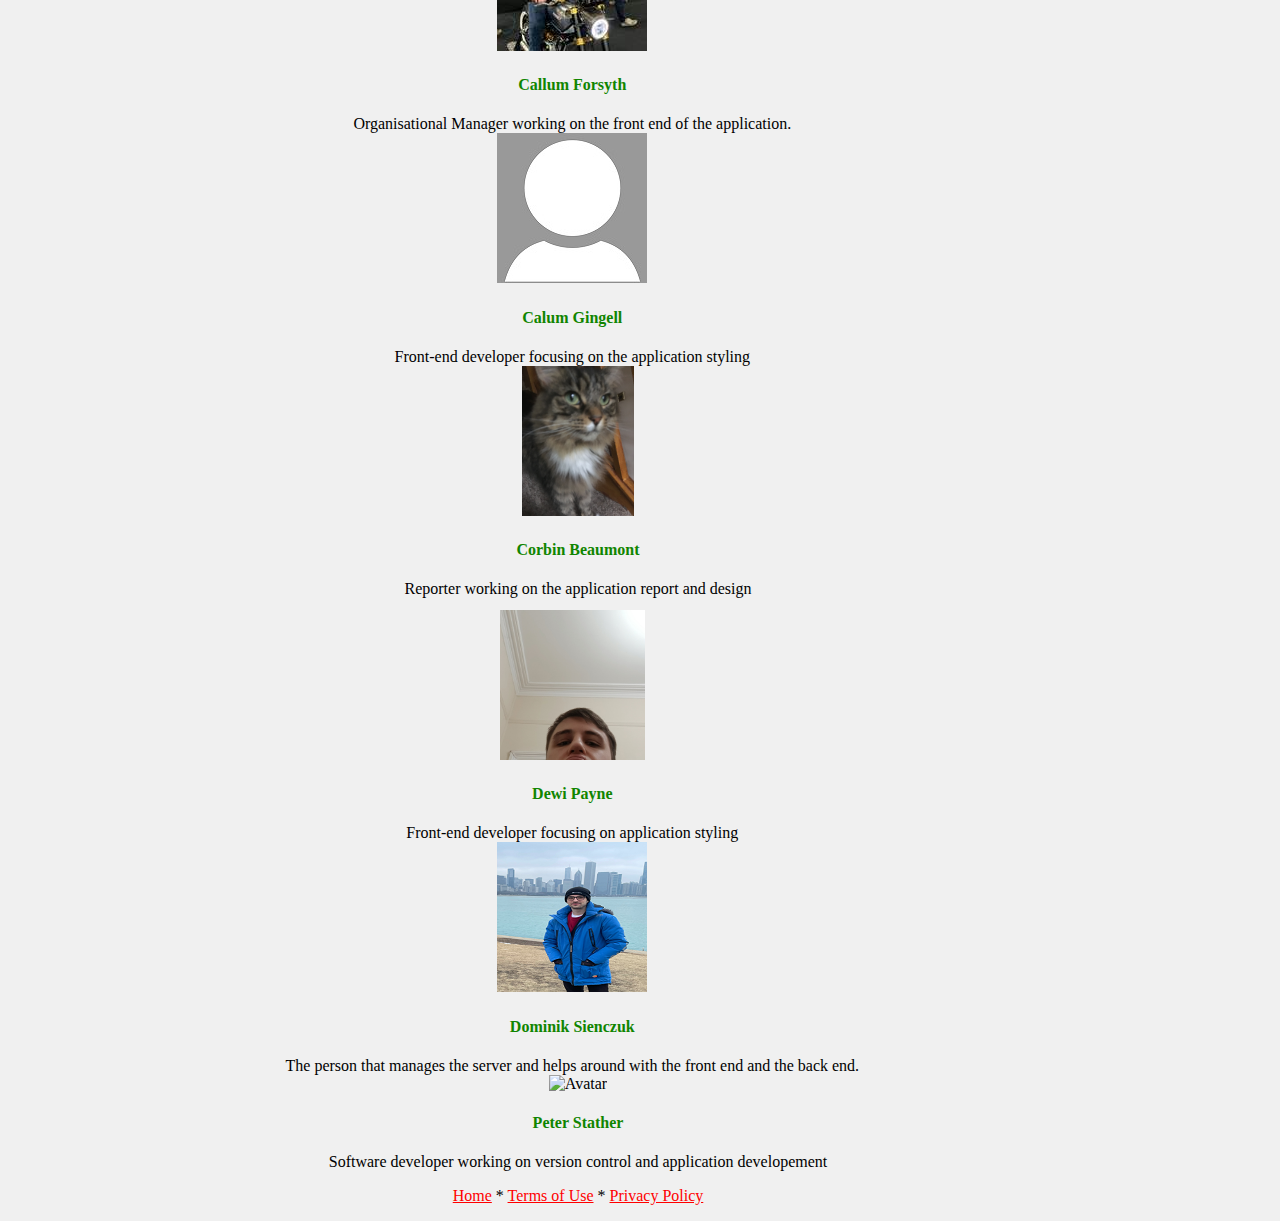
==== commit b70af282: "Update index.html" ====
--- a/index.html
+++ b/index.html
@@ -148,7 +148,7 @@
             <!-- Row 1 -->
             <div class="row" style="text-align: center; margin-bottom: 1%; ">
                 <div class="cell" style=" margin-right: 1%;">
-                    <div class="cell"><img src="./pictures/ArturImage.png" alt="Avatar" style="width:150px"></div>
+                    <div class="cell"><img src="./pictures/ArturImage.png" alt="Avatar" style="height:150px"></div>
                     <div class="cell">
                         <h4>Artur Kulikov</h4>
                     </div>
@@ -169,7 +169,7 @@
                     <div class="cell">Front-end developer focusing on the application styling</div>
                 </div>
                 <div class="cell" styl>
-                    <div class="cell"><img src="./pictures/CorbinProfile.JPG" alt="Avatar" style="width:150px"></div>
+                    <div class="cell"><img src="./pictures/CorbinProfile.JPG" alt="Avatar" style="height:150px"></div>
                     <div class="cell">
                         <h4>Corbin Beaumont</h4>
                     </div>
@@ -179,7 +179,7 @@
             <!-- Row 2 -->
             <div class="row" style="text-align: center;  margin-bottom: 1%;">
                 <div class="cell" style="margin-right: 1%; ">
-                    <div class="cell"><img src="./pictures/dewi.jpg" alt="Avatar" style="width:150px"></div>
+                    <div class="cell"><img src="./pictures/dewi.jpg" alt="Avatar" style="height:150px"></div>
                     <div class="cell">
                         <h4>Dewi Payne</h4>
                     </div>
@@ -193,7 +193,7 @@
                     <div class="cell">The person that manages the server and helps around with the front end and the back end.</div>
                 </div>
                 <div class="cell">
-                    <div class="cell"><img src="./pictures/Simber logo S edited.jpg" alt="Avatar" style="width:150px"></div>
+                    <div class="cell"><img src="./pictures/Simber logo S edited.jpg" alt="Avatar" style="height:150px"></div>
                     <div class="cell">
                         <h4>Peter Stather</h4>
                     </div>
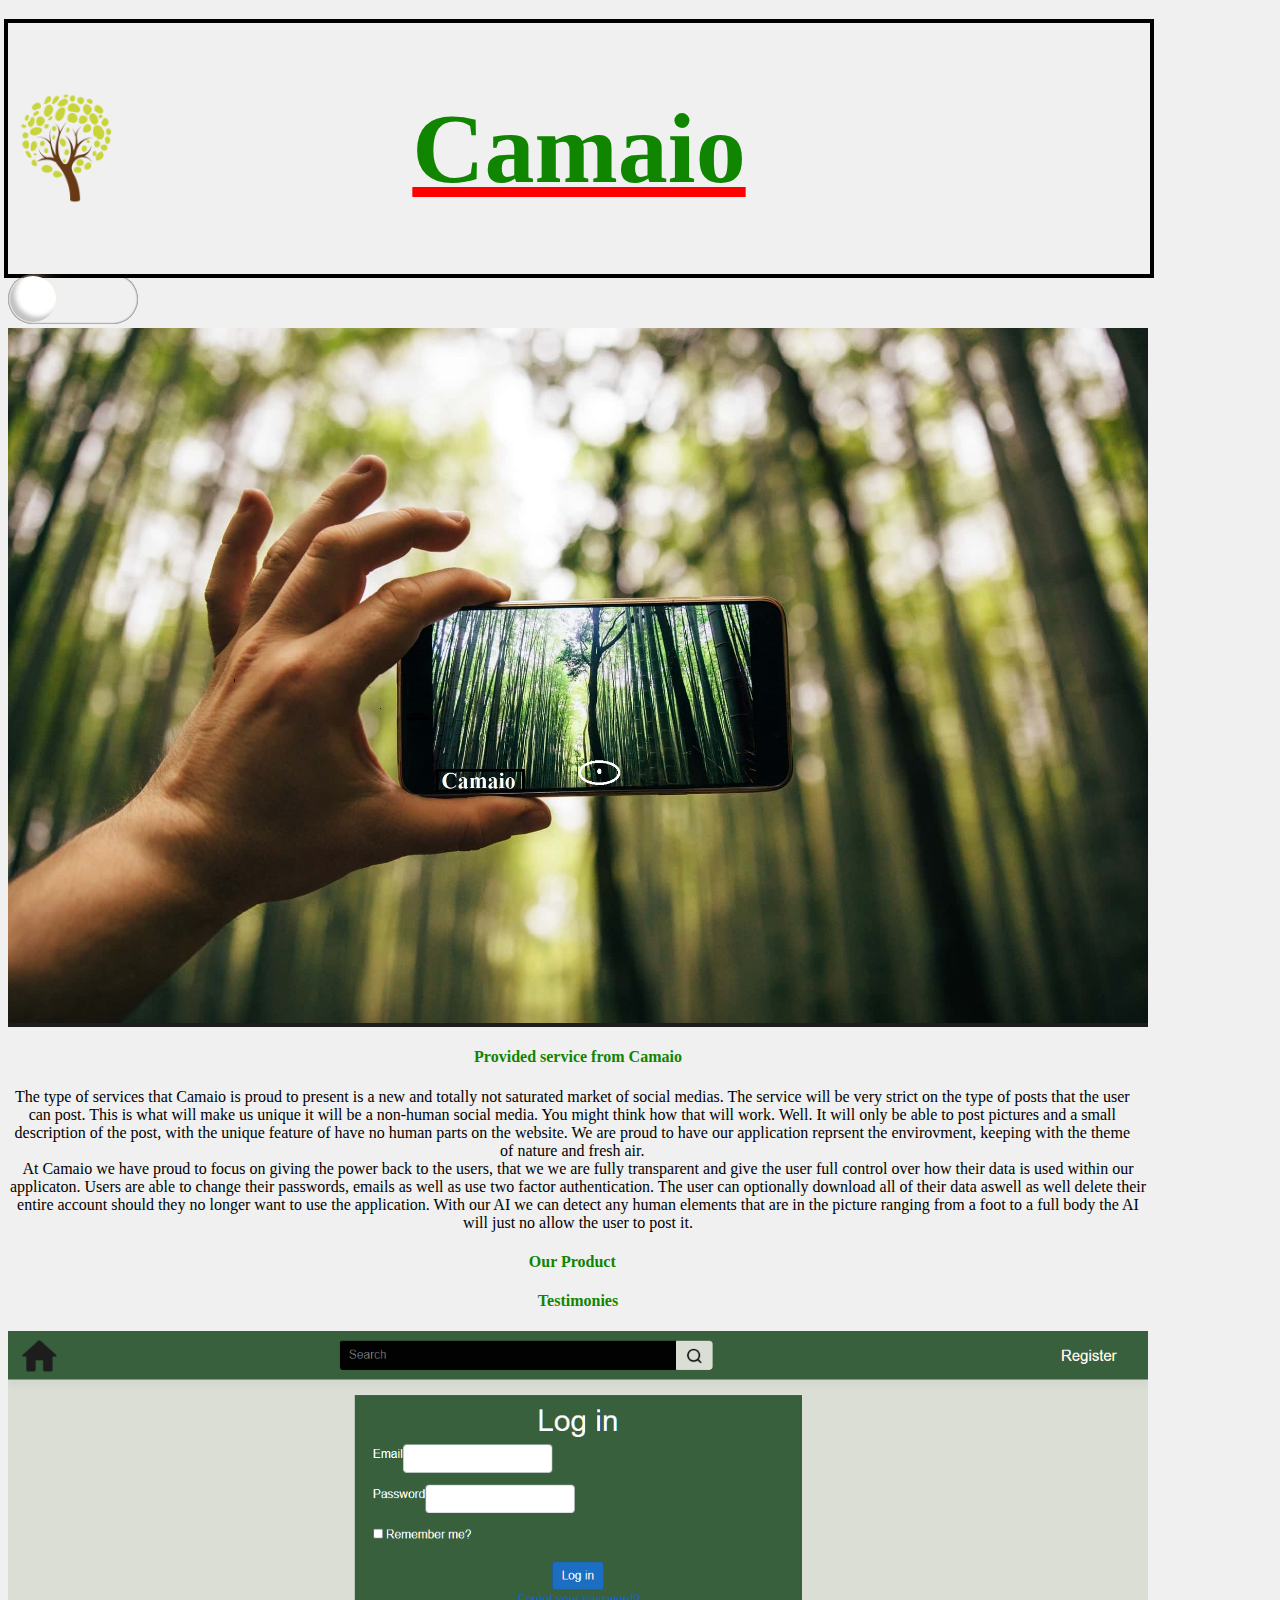
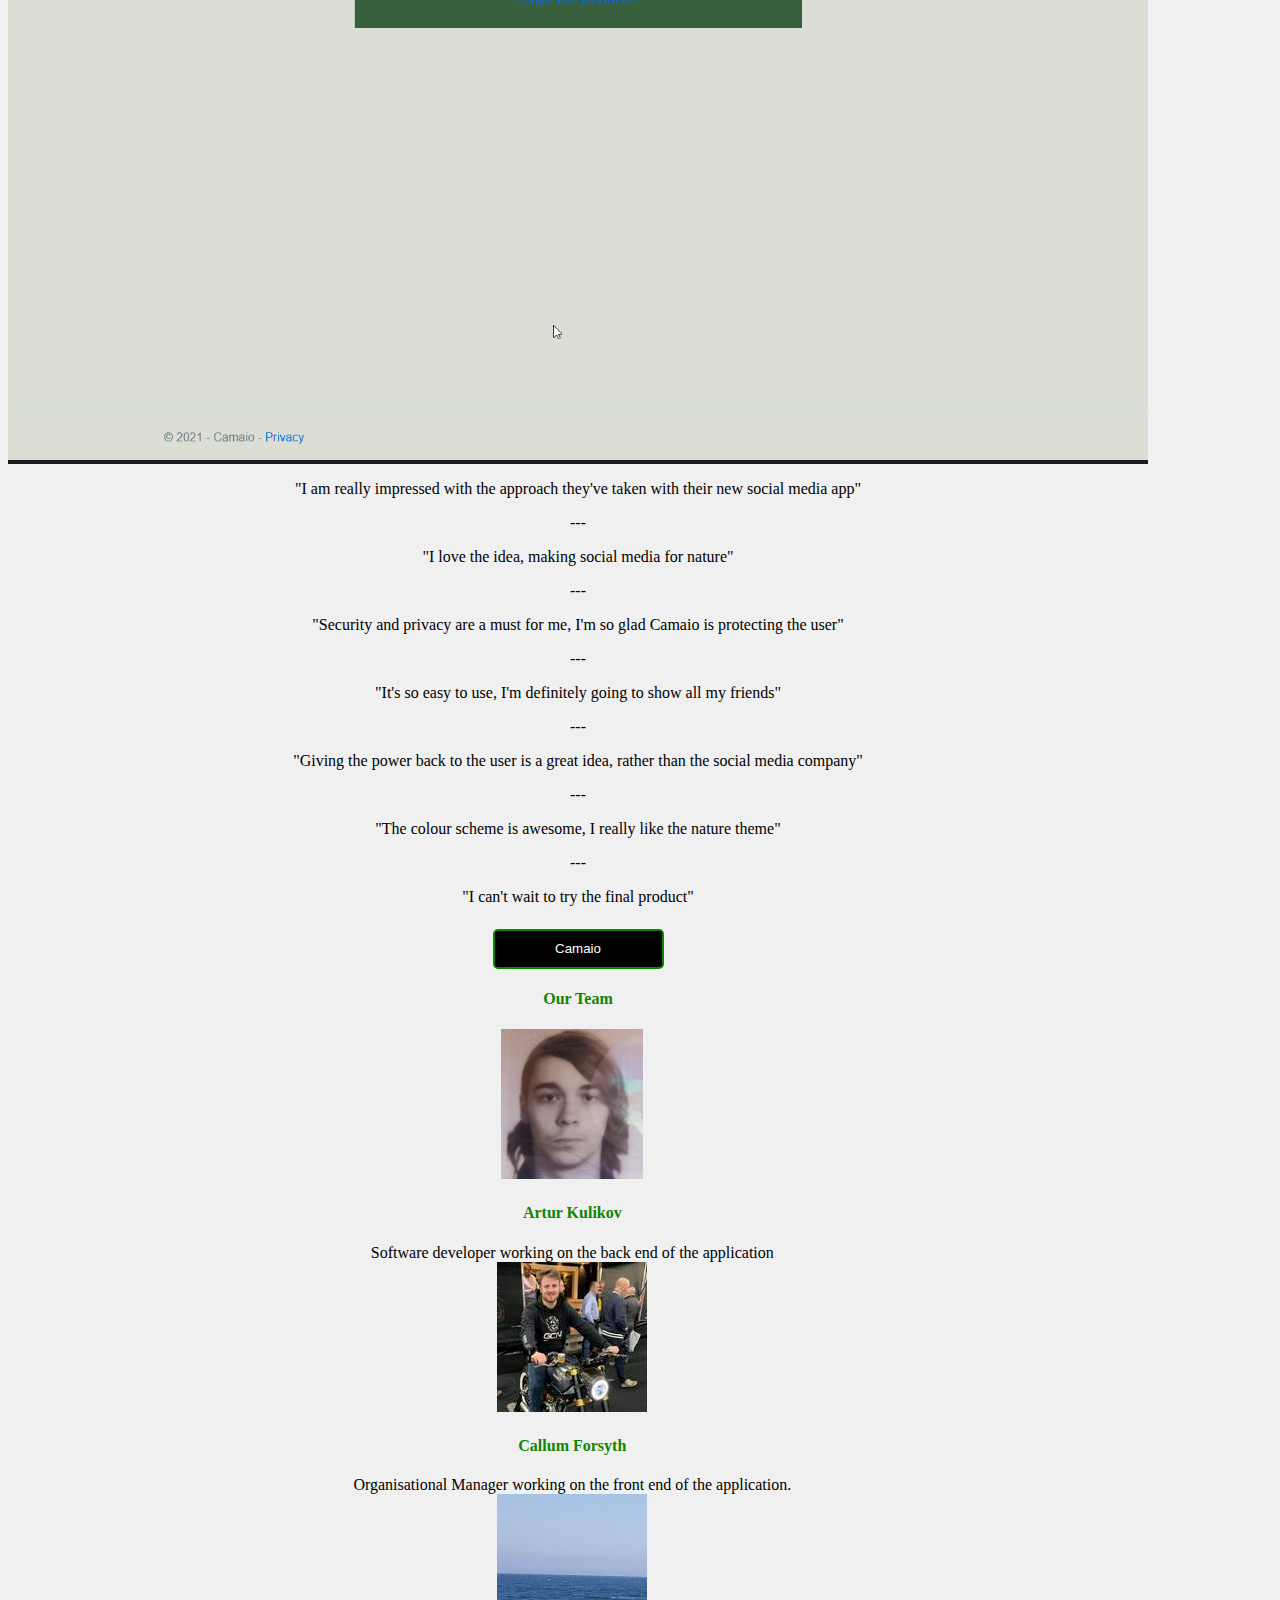
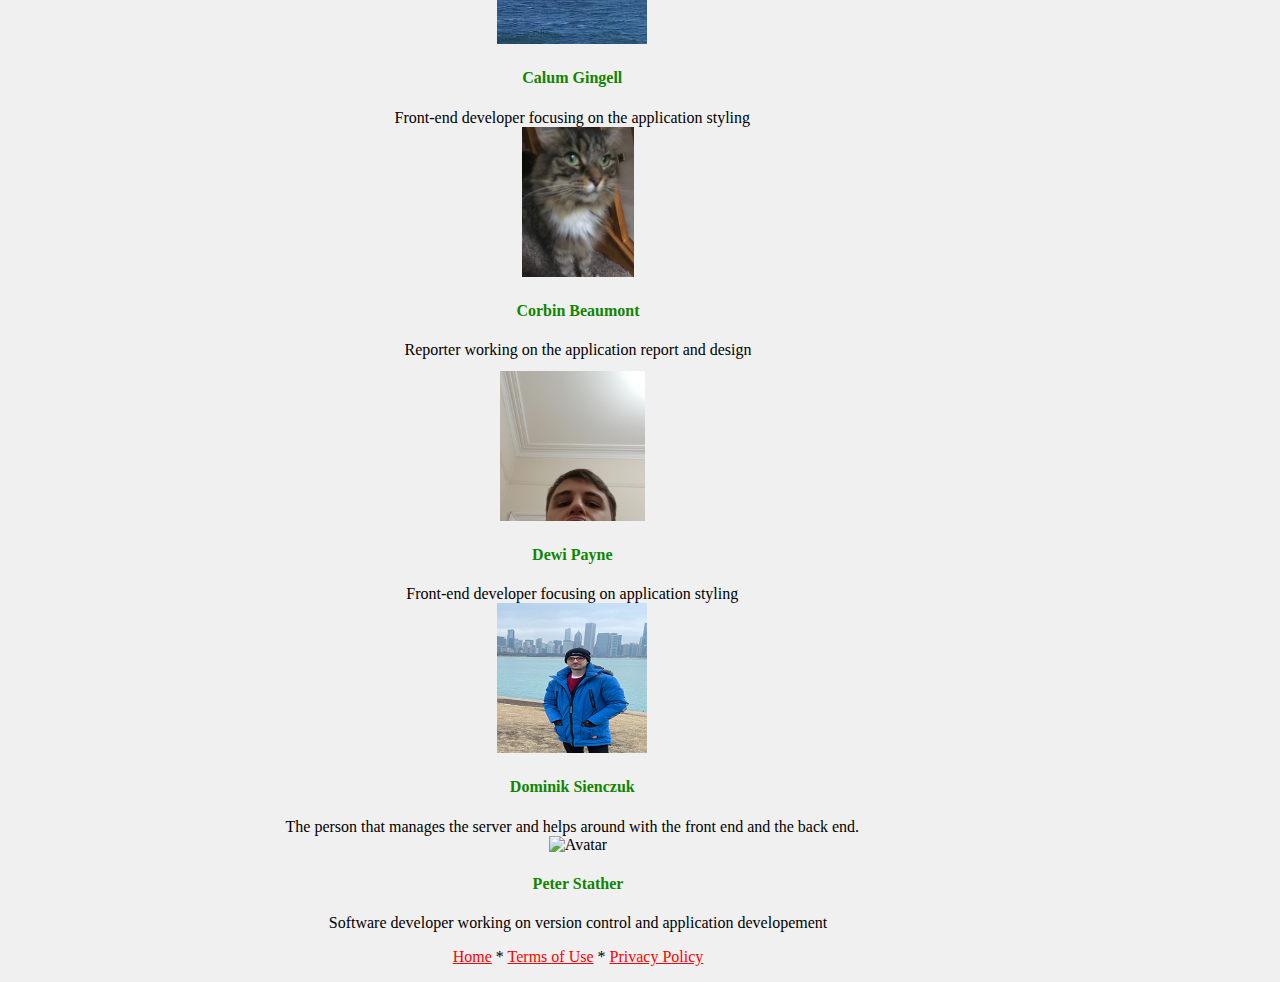
==== commit d1644214: "Update index.html" ====
--- a/index.html
+++ b/index.html
@@ -105,7 +105,7 @@
             <div class="row flex-align-center" >
                 <div class="cell cell-md-half" style="text-align: center; background-color: #1D1D1F; margin-bottom: 1%;">
                     <!-- A image of someone using the product -->
-                    <img src="./pictures/appHomeScreen.png" alt="Camaio" style=" width: 100%; height: 70%;">
+                    <img src="./pictures/chrome_2021-02-04_15-35-26.png" alt="Camaio" style=" width: 100%; height: 70%;">
                 </div>
                 <div class="cell cell-md-half" style="text-align: center;margin-bottom: 2%;">
                     <!-- some text that makes it seem that our product is good -->
@@ -161,8 +161,8 @@
                     </div>
                     <div class="cell">Organisational Manager working on the front end of the application. </div>
                 </div>
-                <div class="cell" style="margin-right: 1%; ">
-                    <div class="cell"><img src="./pictures/avatar.jpg" alt="Avatar" ></div>
+                <div class="cell" style="margin-right: 1%; " >
+                    <div class="cell"><img src="./pictures/cprofile.jpg" alt="Avatar" style="height:150px"></div>
                     <div class="cell">
                         <h4>Calum Gingell</h4>
                     </div>
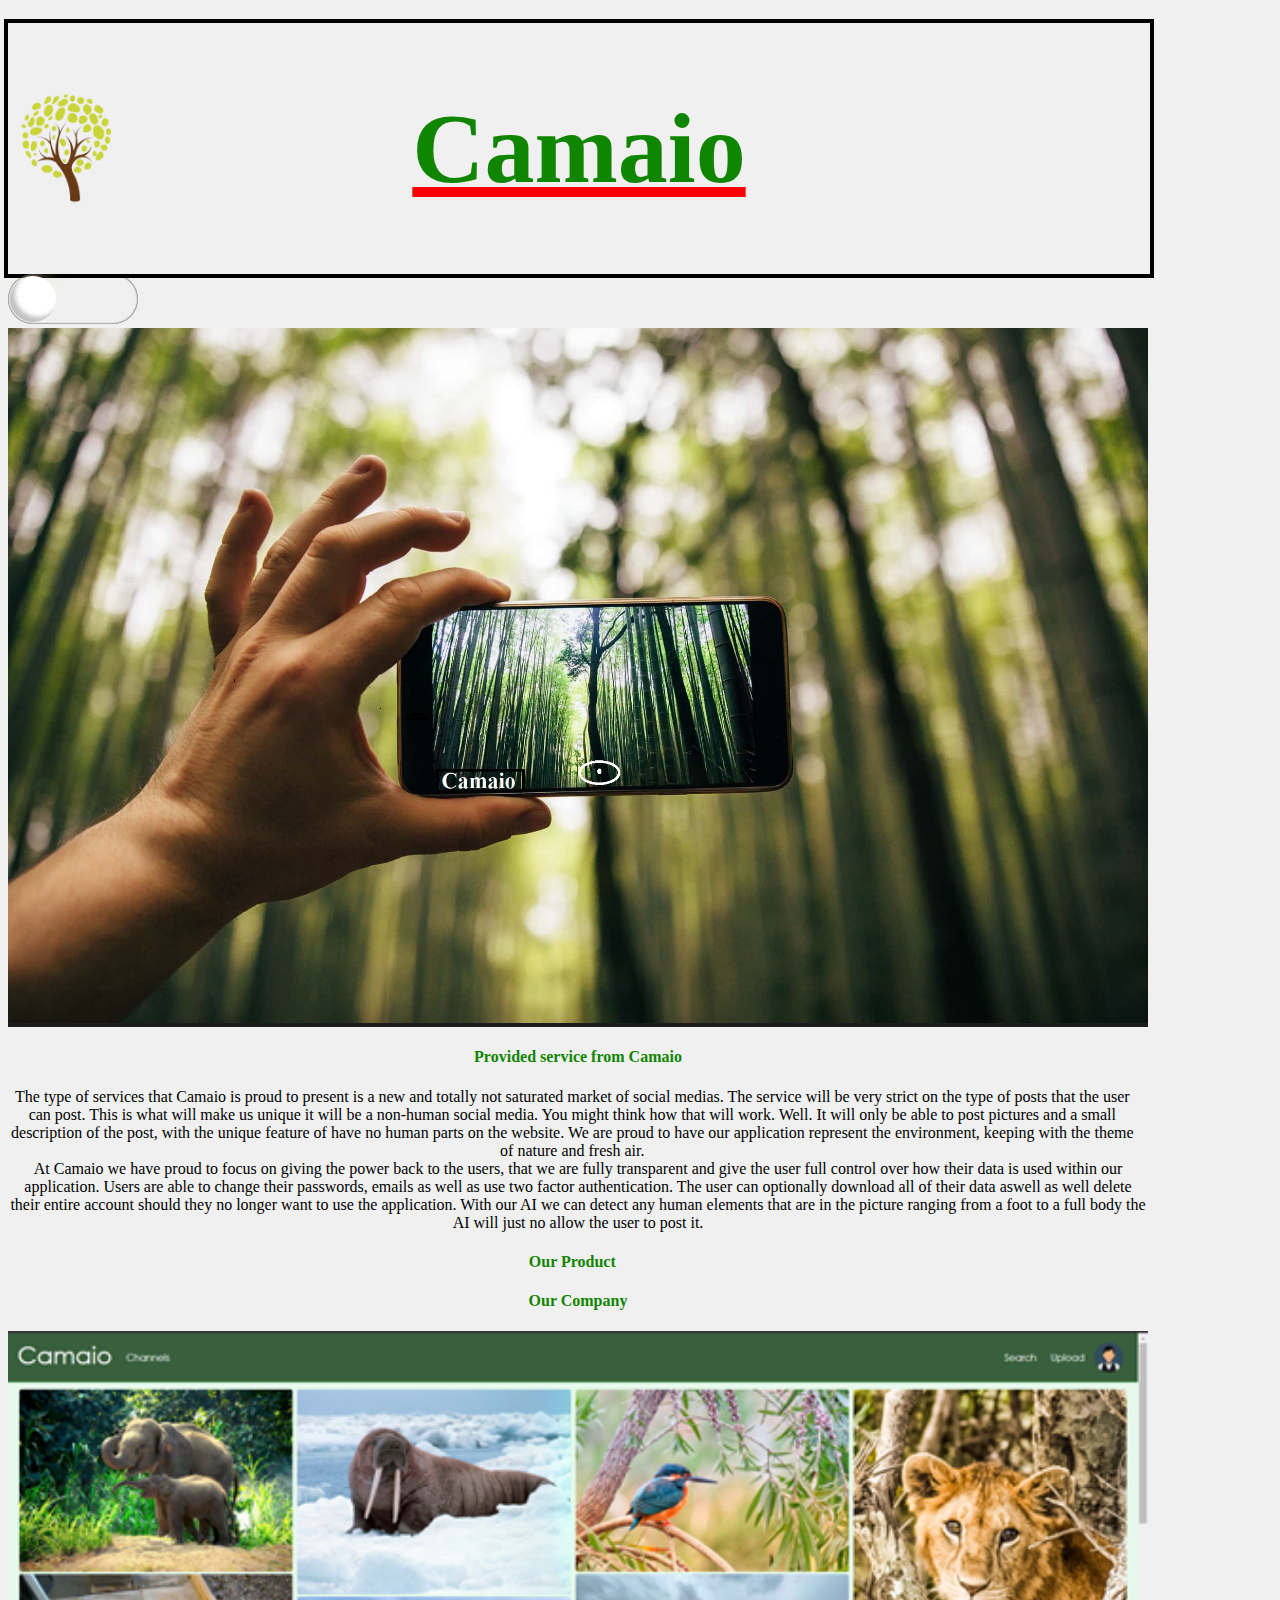
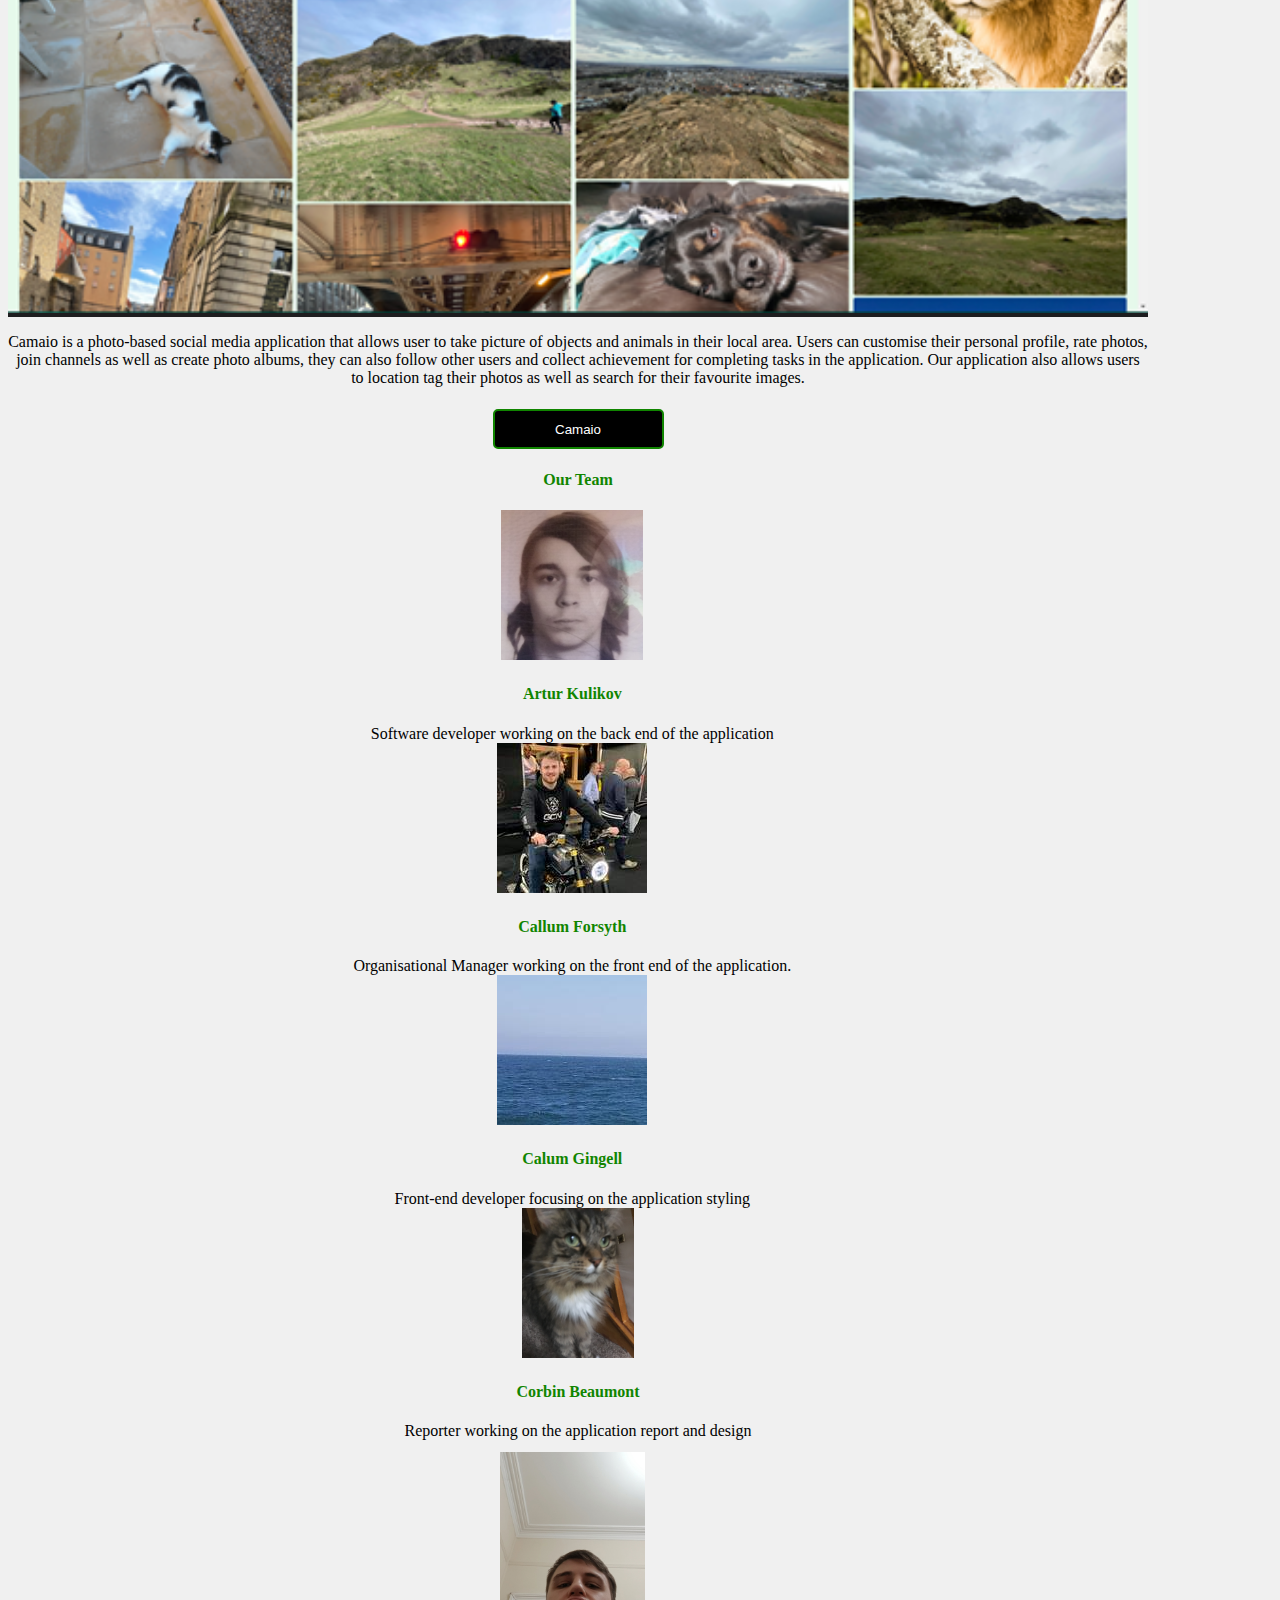
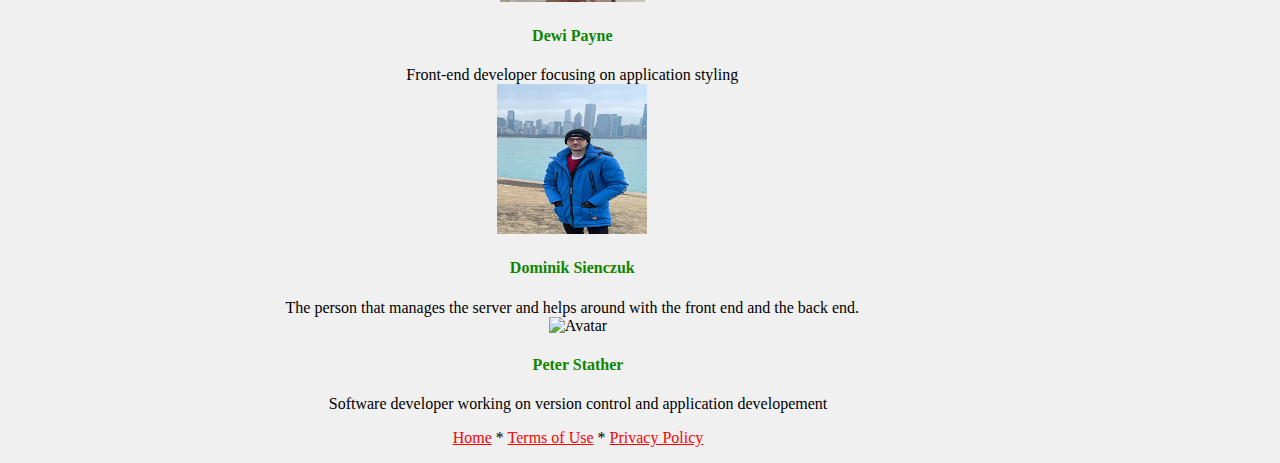
==== commit 6d2e2b0c: "Spell checks, new image and company info" ====
--- a/index.html
+++ b/index.html
@@ -46,7 +46,7 @@
                 <input type="checkbox" name="checkbox" class="switch">
             </div>
            
-              
+            
             <!-- Main image banner -->
             <div class="row" style="text-align: center; background-color: #1D1D1F; margin-bottom: 1%;">
                 <div class="cell">
@@ -70,13 +70,13 @@
                         This is what will make us unique it will be a non-human social media. You might think how that
                         will work. Well. It will only be able to post pictures and a small description of the post, with
                         the unique feature of have no human parts on the website. We are proud to have our application 
-                        reprsent the envirovment, keeping with the theme of nature and fresh air. 
-                    </div>
-                </div>
-                <div class="cell">
-                    <div class="cell">
-                        At Camaio we have proud to focus on giving the power back to the users, that we we are fully 
-                        transparent and give the user full control over how their data is used within our applicaton. 
+                        represent the environment, keeping with the theme of nature and fresh air. 
+                    </div>
+                </div>
+                <div class="cell">
+                    <div class="cell">
+                        At Camaio we have proud to focus on giving the power back to the users, that we are fully 
+                        transparent and give the user full control over how their data is used within our application. 
                         Users are able to change their passwords, emails as well as use two factor authentication. The
                         user can optionally download all of their data aswell as well delete their entire account should 
                         they no longer want to use the application. With our AI we can detect any human elements that are in 
@@ -96,7 +96,7 @@
                 <div class="cell">
                     <div class="cell">
                         <h4>
-                            Testimonies
+                            Our Company
                         </h4>
                     </div>
                 </div>
@@ -109,19 +109,12 @@
                 </div>
                 <div class="cell cell-md-half" style="text-align: center;margin-bottom: 2%;">
                     <!-- some text that makes it seem that our product is good -->
-                    <p>"I am really impressed with the approach they've taken with their new social media app"</p>
-                    <p>---</p>
-                    <p>"I love the idea, making social media for nature"</p>
-                    <p>---</p>
-                    <p>"Security and privacy are a must for me, I'm so glad Camaio is protecting the user"</p>
-                    <p>---</p>
-                    <p>"It's so easy to use, I'm definitely going to show all my friends"</p>
-                    <p>---</p>
-                    <p>"Giving the power back to the user is a great idea, rather than the social media company"</p>
-                    <p>---</p>
-                    <p>"The colour scheme is awesome, I really like the nature theme"</p>
-                    <p>---</p>
-                    <p>"I can't wait to try the final product"</p>    
+                    <p> Camaio is a photo-based social media application that allows user to take picture of objects and 
+                        animals in their local area. Users can customise their personal profile, rate photos, join 
+                        channels as well as create photo albums, they can also follow other users and collect achievement 
+                        for completing tasks in the application. Our application also allows users to location tag their 
+                        photos as well as search for their favourite images.
+                    </p>    
                 </div>
             </div>
 
